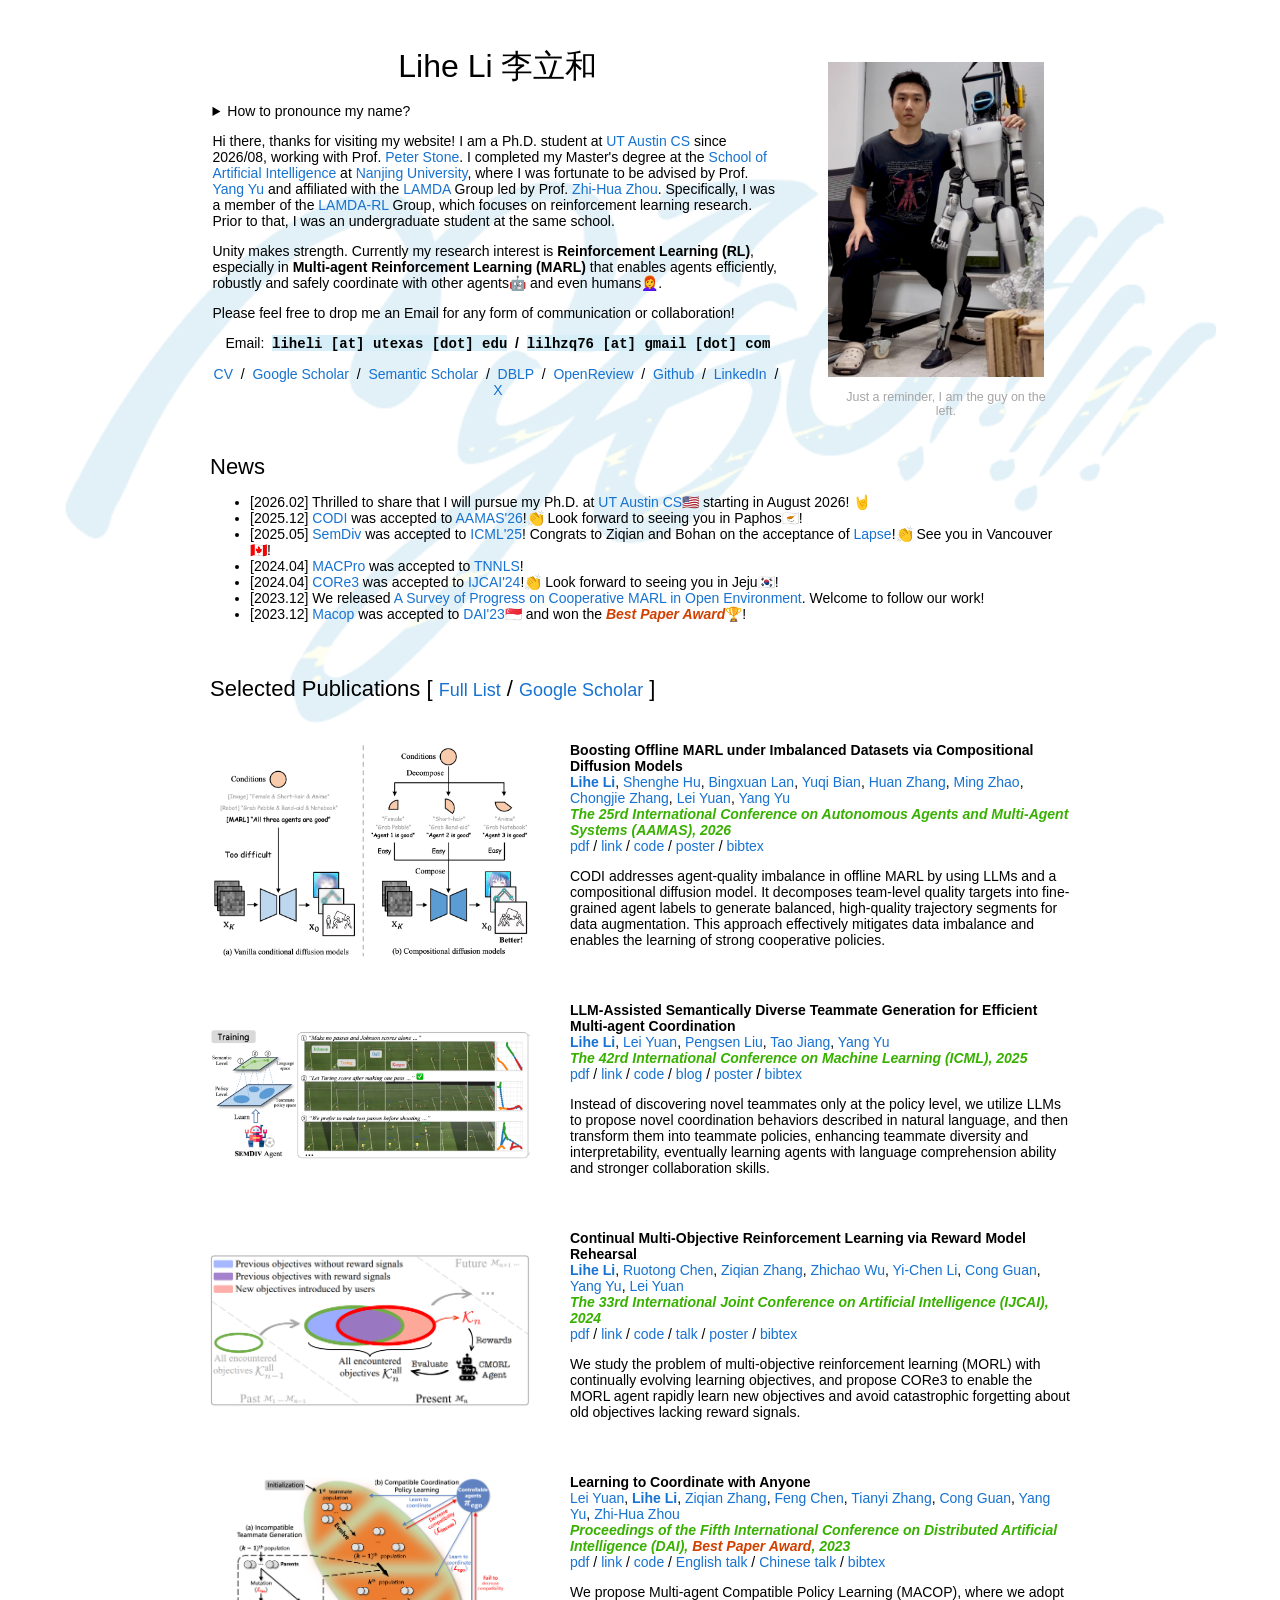
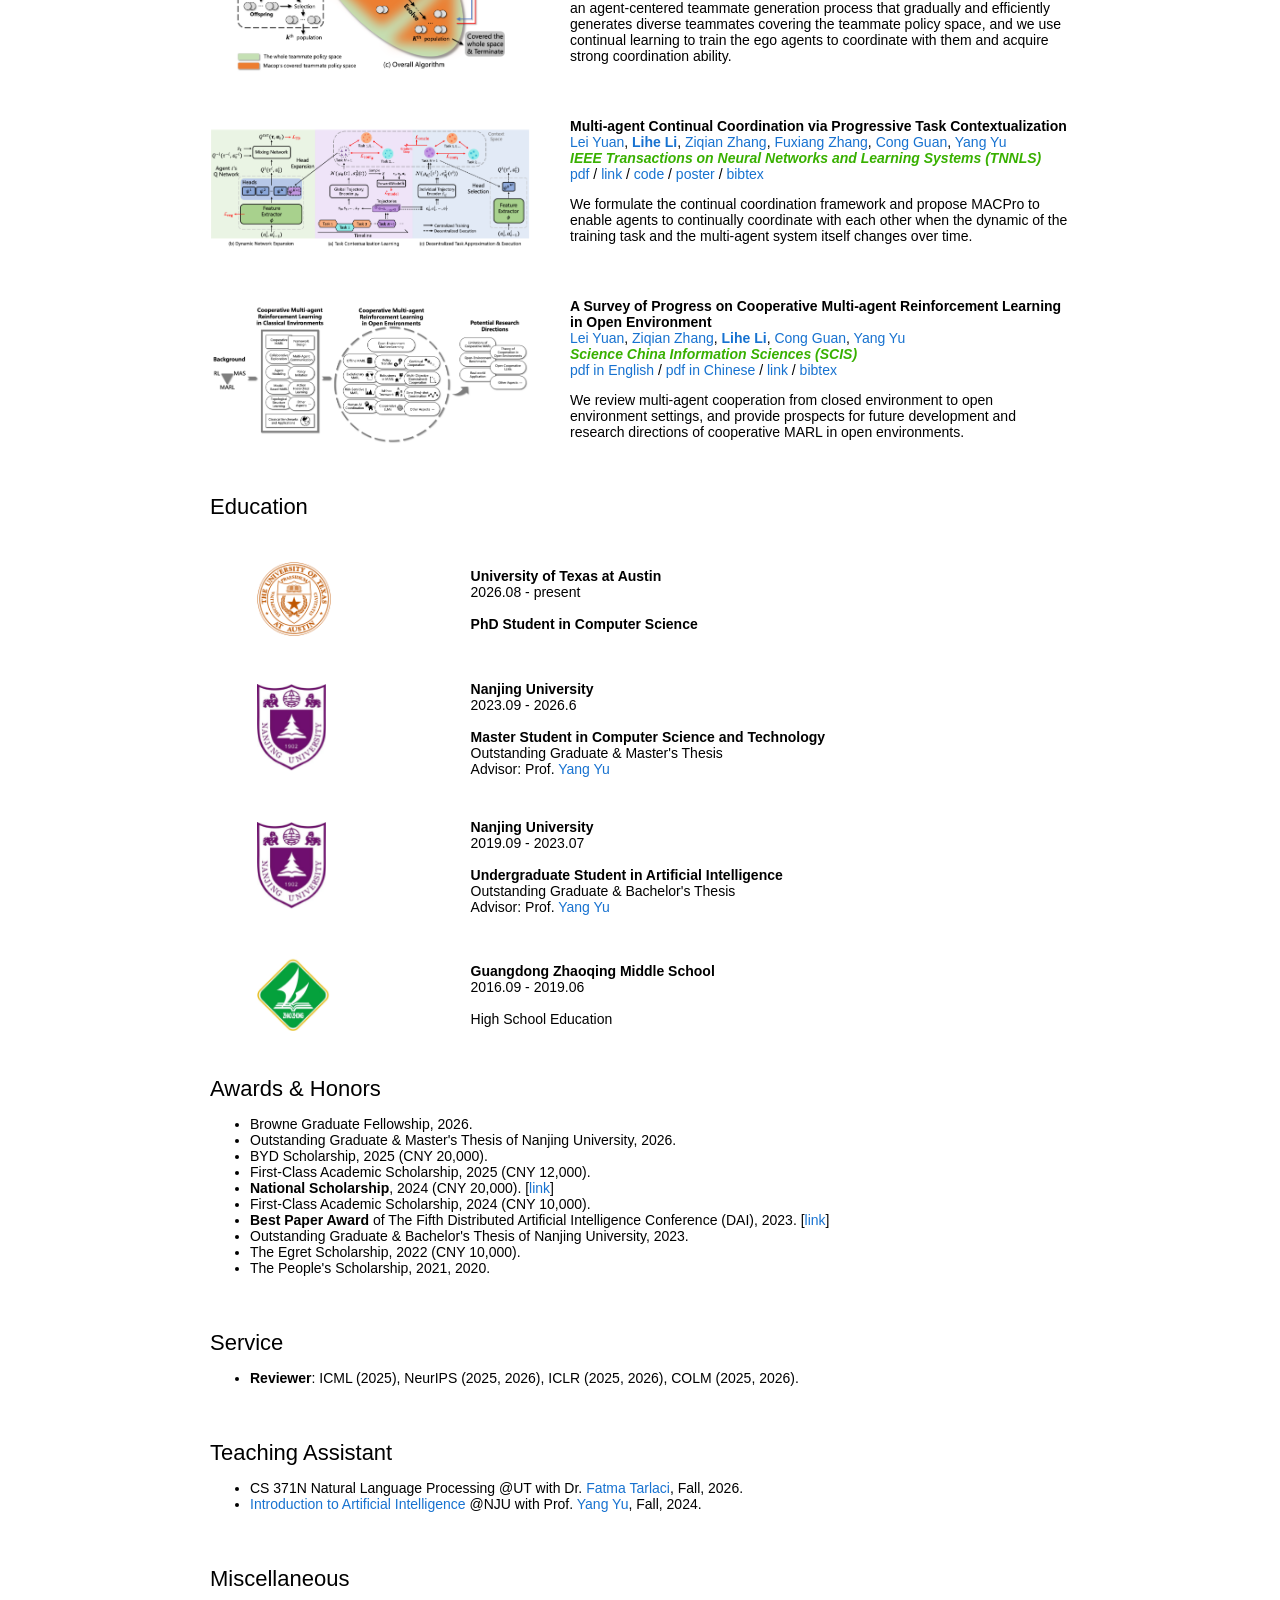
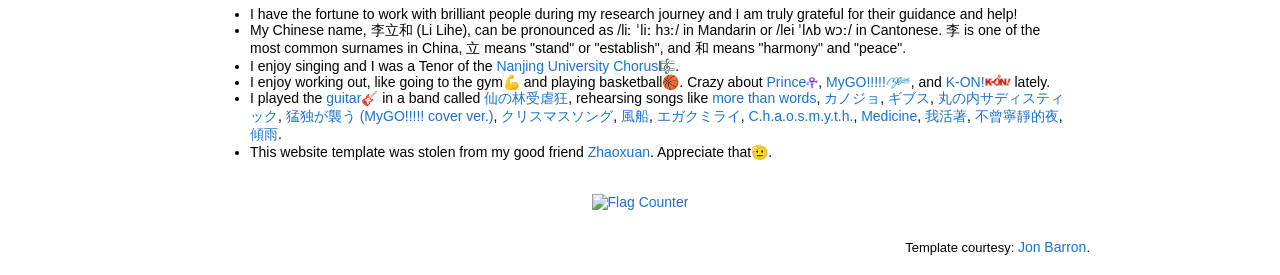
==== index.html @ ee5d2169 "x" ====
<!DOCTYPE HTML>
<html lang="en">

<head>
  <!-- Global site tag (gtag.js) - Google Analytics -->
  <script async src="https://www.googletagmanager.com/gtag/js?id=UA-211172484-2"></script>
  <script>
    window.dataLayer = window.dataLayer || [];
    function gtag() { dataLayer.push(arguments); }
    gtag('js', new Date());

    gtag('config', 'UA-211172484-2');
  </script>

  <meta http-equiv="Content-Type" content="text/html; charset=UTF-8">
  <title>Lihe Li</title>
  <link rel="icon" href="data/images/head.ico">
  <meta name="author" content="Lihe Li">
  <meta name="viewport" content="width=device-width, initial-scale=1">
  <link rel="stylesheet" type="text/css" href="stylesheet.css">
  <script src="publication-interactions.js" defer></script>
  <script src="homepage-publications.js" defer></script>
  <script src="profile-photo.js" defer></script>
</head>

<body class="home-page">

  <!-- Profile -->
  <table
    class="page-table">
    <tbody>
      <tr class="no-padding">
        <td class="no-padding">
          <table
            class="full-width-table">
            <tbody>
              <tr class="no-padding">
                <td class="profile-copy-cell">
                  <p class="centered-text">
                    <span class="person-name">Lihe Li  李立和</span>
                  </p>

                  <details>
                    <summary> How to pronounce my name?</summary>
                    <p><span class="pronunciation-guide">Lihe -> <i>lee</i> + <i>her</i> in a British accent (no <i>r</i> sound).<br>
                      Li -> <i>lee</i>.<br>
                    </span></p>
                    
                  </details>

                  <p>
                      Hi there, thanks for visiting my website! 
                        I am a Ph.D. student at <a href="https://www.cs.utexas.edu/" target="_blank">UT Austin CS</a> since 2026/08, working with Prof. <a
                        href="https://www.cs.utexas.edu/~pstone/" target="_blank">Peter Stone</a>.
                        I completed my Master's degree at the <a href="https://ai.nju.edu.cn" target="_blank">School of
                        Artificial Intelligence</a> at <a href="https://www.nju.edu.cn/en/" target="_blank">Nanjing
                        University</a>, where I was fortunate to be advised by Prof. <a
                        href="http://www.lamda.nju.edu.cn/yuy" target="_blank">Yang Yu</a> and affiliated with the <a
                        href="http://www.lamda.nju.edu.cn/MainPage.ashx" target="_blank">LAMDA</a> Group led by Prof.
                        <a href="http://www.lamda.nju.edu.cn/zhouzh/" target="_blank">Zhi-Hua Zhou</a>. Specifically, I was a member of the <a
                        href="https://lamda-rl.nju.edu.cn" target="_blank">LAMDA-RL</a> Group, which focuses on reinforcement learning research.
                        Prior to that, I was an undergraduate student at the same school.
                  </p>
                  <p>
                    Unity makes strength. Currently my research interest is <b>Reinforcement Learning (RL)</b>, especially in <b>Multi-agent
                      Reinforcement Learning (MARL)</b> that enables agents efficiently, robustly and safely coordinate with other agents🤖 and even humans👩‍🦰.
                  </p>

                  <p>
                    Please feel free to drop me an Email for any form of communication or collaboration!
                  </p>
                  <p class="centered-text">
                    Email:&nbsp <b><span
                        class="email-highlight"><code>liheli [at] utexas [dot] edu</code></span>
                      &nbsp/&nbsp <span class="email-highlight"><code>lilhzq76 [at] gmail [dot] com</code></span></b>
                  </p>
                  <p class="centered-text">
                    <a href="data/file/CV_lilh.pdf" target="_blank">CV</a> &nbsp/&nbsp
                    <a href="https://scholar.google.com/citations?user=q0tENOAAAAAJ&hl=zh-CN&oi=ao" target="_blank">Google Scholar</a> &nbsp/&nbsp
                    <a href="https://www.semanticscholar.org/author/Lihe-Li/2216719801" target="_blank">Semantic Scholar</a> &nbsp/&nbsp
                    <a href="https://dblp.org/pid/347/1926.html" target="_blank">DBLP</a> &nbsp/&nbsp
                    <a href="https://openreview.net/profile?id=%7ELihe_Li1" target="_blank">OpenReview</a> &nbsp/&nbsp
                    <a href="https://github.com/lilh76" target="_blank">Github</a> &nbsp/&nbsp
                    <a href="https://www.linkedin.com/in/liheli/" target="_blank">LinkedIn</a> &nbsp/&nbsp
                    <a href="https://twitter.com/lilh76" target="_blank">X</a>
                  </p>
                </td>

                <td class="profile-photo-cell">
                  <div class="profile-photo-wrapper">
                    <img class="profile-photo hoverZoomLink" alt="profile photo" src="data/images/irobot.png">
                    <button class="profile-music-toggle" type="button" hidden aria-label="Play music" title="Play music">▶</button>
                    <div class="profile-caption">
                      <p>Just a reminder, I am
                        the guy on the left.</p>
                    </div>
                  </div>
                </td>

              </tr>
            </tbody>
          </table>

          <!-- News -->
          <table width="100%" align="center" border="0" cellspacing="0" cellpadding="20">
            <tbody>
              <tr>
                <td>
                  <span class="section-heading">News</span>
                  <ul>
                    <li> [2026.02] Thrilled to share that I will pursue my Ph.D. at <a href="https://www.cs.utexas.edu/" target="_blank">UT Austin CS</a>🇺🇸 starting in August 2026! 🤘</li>
                    <li> [2025.12] <a href="data/file/codi.pdf" target="_blank">CODI</a> was
                      accepted to <a href="https://cyprusconferences.org/aamas2026/" target="_blank">AAMAS'26</a>!👏 Look forward to seeing you in Paphos🇨🇾!</li>
                    <!-- <li> [2025.11] <a href="https://arxiv.org/abs/2511.10030" target="_blank">MAICC</a> was accepted to <a
                        href="https://aaai.org/conference/aaai/aaai-26/"
                        target="_blank">AAAI'26</a> and won an Oral! Huge congrats to Tao!👏</li> -->
                    <!-- <li> [2025.09] <a href="https://www.lamda.nju.edu.cn/xuerq/file/CoPDT.pdf" target="_blank">CoPDT</a> was accepted to <a
                        href="https://neurips.cc"
                        target="_blank">NeurIPS'25</a>! Huge congrats to Ruiqi!👏</li> -->
                    <li> [2025.05] <a href="https://openreview.net/forum?id=Vhktpw6Vid" target="_blank">SemDiv</a> was accepted to <a
                        href="https://icml.cc"
                        target="_blank">ICML'25</a>! Congrats to Ziqian and Bohan on the acceptance of <a href="https://openreview.net/forum?id=1R84O2Xr1k" target="_blank">Lapse</a>!👏 See you in Vancouver🇨🇦!</li>
                    <!-- <li> [2025.01] <a href="https://openreview.net/forum?id=EpnZEzYDUT" target="_blank">MADiTS</a> was accepted to <a
                        href="https://iclr.cc"
                        target="_blank">ICLR'25</a>!</li> -->
                    <!-- <li> [2024.09] <a href="data/file/madoc.pdf" target="_blank">Madoc</a> was accepted to <a
                        href="https://neurips.cc"
                        target="_blank">NeurIPS'24</a>! Huge congrats to Tao!👏</li> -->
                    <!-- <li> [2024.05] <a href="data/file/dasar.pdf" target="_blank">DASaR</a> was accepted to <a
                        href="https://ecmlpkdd.org/2024/"
                        target="_blank">ECML PKDD'24</a>! Huge congrats to Ruiqi!👏</li> -->
                    <li> [2024.04] <a href="https://arxiv.org/pdf/2305.13937.pdf" target="_blank">MACPro</a> was accepted to <a
                        href="https://cis.ieee.org/publications/t-neural-networks-and-learning-systems"
                        target="_blank">TNNLS</a>!</li>
                    <li> [2024.04] <a href="data/file/poster_core3.pdf" target="_blank">CORe3</a> was
                      accepted to <a href="https://ijcai24.org" target="_blank">IJCAI'24</a>!👏 Look forward to seeing
                      you
                      in Jeju🇰🇷!</li>
                    <!-- <li> [2023.12] <a href="data/file/costa.pdf" target="_blank">COSTA</a>
                      was accepted to <a href="https://www.aamas2024-conference.auckland.ac.nz"
                        target="_blank">AAMAS'24</a>! See you in Auckland🇳🇿!</li> -->
                    <li> [2023.12] We released <a href="https://arxiv.org/pdf/2312.01058.pdf" target="_blank"> A Survey
                        of Progress on Cooperative MARL in Open Environment</a>. Welcome
                      to follow our work!</li>
                    <li> [2023.12] <a href="data/file/macop.pdf" target="_blank">Macop</a>
                      was accepted to <a href="http://www.adai.ai/dai/2023/index.html" target="_blank">DAI'23</a>🇸🇬
                      and won the <font color="#d04000"><em><strong>Best Paper Award</strong></em></font>🏆!</li>

                  </ul>
                </td>
              </tr>
            </tbody>
          </table>

          <!-- Selected publications -->
          <table width="100%" align="center" border="0" cellspacing="0" cellpadding="20">
            <tbody>
              <tr>
                <td>
                  <span class="section-heading">Selected Publications [
                    <a href="publications.html"><font size=4>Full List</font></a> / 
                    <a href="https://scholar.google.com/citations?user=q0tENOAAAAAJ&hl=zh-CN&oi=ao" target="_blank"><font size=4>Google Scholar</font></a>
                    ]
                  </span>

                </td>
              </tr>
            </tbody>
          </table>

          <table class="full-width-table">
            <tbody id="selected-publications">
              <!-- Rows marked with data-show-on-home in publications.html are loaded here. -->
            </tbody>
          </table>

          <!-- Education -->
          <table width="100%" align="center" border="0" cellspacing="0" cellpadding="20">
            <tbody>
              <tr>
                <td>
                  <span class="section-heading">Education</span>
                </td>
              </tr>
            </tbody>
          </table>
          <table width="90%" align="center" border="0" cellpadding="20">
            <tbody>

              <tr>
                <td class="education-logo-cell"><img src="data/images/ut.png" width="43%" ></td>
                <td width="70%" valign="center">
                  <b>University of Texas at Austin</b>
                  <br> 2026.08 - present<br>
                  <br> <b>PhD Student in Computer Science</b>
                </td>
              </tr>

              <tr>
                <a href="http://www.nju.edu.cn/" target="_blank">
                  <td class="education-logo-cell"><img
                      src="data/images/nju.jpg" width="40%"></td>
                </a>
                <td width="70%" valign="center">
                  <b>Nanjing University</b>
                  <br> 2023.09 - 2026.6<br>
                  <br> <b>Master Student in Computer Science and Technology</b>
                  <br> Outstanding Graduate & Master's Thesis
                  <br> Advisor: Prof. <a href="https://www.wolai.com/eyounx/dtR1MTyRXS5tP5Cex4KtdK" target="_blank">Yang Yu</a>
                </td>
              </tr>

              <tr>
                <a href="http://www.nju.edu.cn/" target="_blank">
                  <td class="education-logo-cell"><img
                      src="data/images/nju.jpg" width="40%"></td>
                </a>
                <td width="70%" valign="center">
                  <b>Nanjing University</b>
                  <br> 2019.09 - 2023.07<br>
                  <br> <b>Undergraduate Student in Artificial Intelligence</b>
                  <br> Outstanding Graduate & Bachelor's Thesis
                  <br> Advisor: Prof. <a href="https://www.wolai.com/eyounx/dtR1MTyRXS5tP5Cex4KtdK" target="_blank">Yang Yu</a>
                </td>
              </tr>

              <tr>
            <td class="education-logo-cell"><img src="data/images/zhaozhong.jpeg" width="43%" ></td>
            <td width="70%" valign="center">
              <b>Guangdong Zhaoqing Middle School</b>
              <br> 2016.09 - 2019.06<br>
              <br> High School Education
            </td>
          </tr>

            </tbody>
          </table>




          <!-- Awards and honors -->
          <table width="100%" align="center" border="0" cellspacing="0" cellpadding="20">
            <tbody>
              <tr>
                <td class="section-heading-cell">
                  <span class="section-heading">Awards & Honors</span>
                  <ul>
                    <li>Browne Graduate Fellowship, 2026.</li>
                    <li>Outstanding Graduate & Master's Thesis of Nanjing University, 2026.</li>
                    <li>BYD Scholarship, 2025 (CNY 20,000).</li>
                    <li>First-Class Academic Scholarship, 2025 (CNY 12,000).</li>
                    <li><strong>National Scholarship</strong>, 2024 (CNY 20,000). [<a href="https://mp.weixin.qq.com/s/HwRXVZUTUEQk-rpCcH3ozA" target="_blank">link</a>]</li>
                    <li>First-Class Academic Scholarship, 2024 (CNY 10,000).</li>
                    <li><strong>Best Paper Award</strong> of The Fifth Distributed Artificial Intelligence Conference (DAI), 2023. [<a href="data/images/best_paper.jpg" target="_blank">link</a>]</li>
                    <li>Outstanding Graduate & Bachelor's Thesis of Nanjing University, 2023.</li>
                    <li>The Egret Scholarship, 2022 (CNY 10,000).</li>
                    <li>The People's Scholarship, 2021, 2020.</li>
                  </ul>
                </td>
              </tr>
            </tbody>
          </table>




          <!-- Academic service -->
          <table width="100%" align="center" border="0" cellspacing="0" cellpadding="20">
            <tbody>
              <tr>
                <td class="section-heading-cell">
                  <span class="section-heading">Service</span>
                  <ul>
                    <li><strong>Reviewer</strong>: ICML (2025), NeurIPS (2025, 2026), ICLR (2025, 2026), COLM (2025, 2026).</li>
                  </ul>
                </td>
              </tr>
            </tbody>
          </table>




          <!-- Teaching -->
          <table width="100%" align="center" border="0" cellspacing="0" cellpadding="20">
            <tbody>
              <tr>
                <td class="section-heading-cell">
                  <span class="section-heading">Teaching Assistant</span>
                  <ul>
                    <li>CS 371N Natural Language Processing @UT with Dr. <a href="https://www.cs.utexas.edu/people/faculty-researchers/fatma-tarlaci" target="_blank">Fatma Tarlaci</a>, Fall, 2026.</li>
                    <li><a href="https://www.lamda.nju.edu.cn/introAI/index.html" target="_blank">Introduction to Artificial Intelligence</a> @NJU with Prof. <a href="https://www.wolai.com/eyounx/dtR1MTyRXS5tP5Cex4KtdK" target="_blank">Yang Yu</a>, Fall, 2024.</li>
                  </ul>
                </td>
              </tr>
            </tbody>
          </table>



          <!-- Miscellaneous -->
          <table width="100%" align="center" border="0" cellspacing="0" cellpadding="20">
            <tbody>
              <tr>
                <td>
                  <span class="section-heading">Miscellaneous</span>
                  <ul>
                    <li>I have the fortune to work with brilliant people during my
                      research journey and I am truly grateful for their guidance and help!
                    </li>
                    <li>My Chinese name, 李立和 (Li Lihe), can be pronounced as /liː ˈliː hɜː/ in Mandarin or /lei
                      ˈlʌb wɔː/ in Cantonese. 李 is one of the most common surnames in China, 立 means "stand" or "establish", and 和 means "harmony" and "peace".</li>
                    <li>I enjoy singing and I was a Tenor of the <a
                        href="https://mp.weixin.qq.com/s/OT2wBp_uanK1RSlUYBno5g">Nanjing University Chorus</a>🎼.
                    </li>
                    <li>I enjoy working out, like going to the gym💪 and playing basketball🏀. Crazy about 
                      <a href="https://en.wikipedia.org/wiki/Prince_(musician)" target="_blank">Prince</a><img class="inline-icon inline-icon-square" src="data/images/prince.ico">,
                      <a href="https://en.wikipedia.org/wiki/MyGO!!!!!" target="_blank">MyGO!!!!!</a><img class="inline-icon" src="data/images/mygo.ico">, and
                      <a href="https://en.wikipedia.org/wiki/K-On!" target="_blank">K-ON!</a><img class="inline-icon inline-icon-top" src="data/images/kon.ico"> lately.
             
                    </li>
                    <li>I played the <a href="data/images/guitar.jpg" target="_blank">guitar🎸</a> in a band called <a href="data/images/band.jpg" target="_blank">仙の林受虐狂</a>, 
                      rehearsing songs like <a href="https://www.bilibili.com/video/BV1WTv4BKE1s/?p=3" target="_blank">more than words</a>, 
                      <a href="https://www.bilibili.com/video/BV1WTv4BKE1s/?p=4" target="_blank">カノジョ</a>, 
                      <a href="https://www.bilibili.com/video/BV1WTv4BKE1s/?p=6" target="_blank">ギブス</a>, 
                      <a href="https://www.bilibili.com/video/BV1WTv4BKE1s/?p=5" target="_blank">丸の内サディスティック</a>, 
                      <a href="https://www.bilibili.com/video/BV1WTv4BKE1s/?p=1" target="_blank">猛独が襲う (MyGO!!!!! cover ver.)</a>, 
                      <a href="https://www.bilibili.com/video/BV1WTv4BKE1s/?p=2" target="_blank">クリスマスソング</a>, 
                      <a href="https://www.bilibili.com/video/BV123Ju6sEyJ/" target="_blank">風船</a>, 
                      <a href="https://www.bilibili.com/video/BV1PBJg6dES6/" target="_blank">エガクミライ</a>, 
                      <a href="https://www.bilibili.com/video/BV1S3J36AEum/" target="_blank">C.h.a.o.s.m.y.t.h.</a>, 
                      <a href="https://www.bilibili.com/video/BV1meJg6bEbq/" target="_blank">Medicine</a>, 
                      <a href="https://www.bilibili.com/video/BV1tYJg6FEvE/" target="_blank">我活著</a>, 
                      <a href="https://www.bilibili.com/video/BV1KqJg64EcB/" target="_blank">不曾寧靜的夜</a>, 
                      <a href="https://www.bilibili.com/video/BV14vJg6ZE5N/" target="_blank">傾雨</a>.
                    </li>
                    <li>This website template was stolen from my good friend <a
                        href="http://zhaoxuan.info">Zhaoxuan</a>. Appreciate that🫡.</li>
                  </ul>
                </td>
              </tr>
            </tbody>
          </table>

          <!-- Visitor map and footer -->
          <div style="display: flex; justify-content: center; width: 100%;">
            <a href="http://s05.flagcounter.com/more/9fk">
              <img
                src="https://s05.flagcounter.com/map/9fk/size_s/txt_000000/border_CCCCCC/pageviews_1/viewers_Small+world/flags_0/"
                alt="Flag Counter"
                border="0">
            </a>
          </div>

          <table class="full-width-table">
            <tbody>
              <tr>
                <td class="no-padding">
                  <br>
                  <p class="footer-note">
                    Template courtesy: <a href="https://jonbarron.info/" target="_blank">Jon Barron</a>.
                  </p>
                </td>
              </tr>
            </tbody>
          </table>
        </td>
      </tr>
    </tbody>
  </table>
</body>
</html>
---- stylesheet.css ----
/* latin-ext */
@font-face {
  font-family: 'Lato';
  font-style: italic;
  font-weight: 400;
  src: local('Lato Italic'), local('Lato-Italic'), url(https://fonts.gstatic.com/s/lato/v15/S6u8w4BMUTPHjxsAUi-qNiXg7eU0.woff2) format('woff2');
  unicode-range: U+0100-024F, U+0259, U+1E00-1EFF, U+2020, U+20A0-20AB, U+20AD-20CF, U+2113, U+2C60-2C7F, U+A720-A7FF;
}
/* latin */
@font-face {
  font-family: 'Lato';
  font-style: italic;
  font-weight: 400;
  src: local('Lato Italic'), local('Lato-Italic'), url(https://fonts.gstatic.com/s/lato/v15/S6u8w4BMUTPHjxsAXC-qNiXg7Q.woff2) format('woff2');
  unicode-range: U+0000-00FF, U+0131, U+0152-0153, U+02BB-02BC, U+02C6, U+02DA, U+02DC, U+2000-206F, U+2074, U+20AC, U+2122, U+2191, U+2193, U+2212, U+2215, U+FEFF, U+FFFD;
}
/* latin-ext */
@font-face {
  font-family: 'Lato';
  font-style: italic;
  font-weight: 700;
  src: local('Lato Bold Italic'), local('Lato-BoldItalic'), url(https://fonts.gstatic.com/s/lato/v15/S6u_w4BMUTPHjxsI5wq_FQftx9897sxZ.woff2) format('woff2');
  unicode-range: U+0100-024F, U+0259, U+1E00-1EFF, U+2020, U+20A0-20AB, U+20AD-20CF, U+2113, U+2C60-2C7F, U+A720-A7FF;
}
/* latin */
@font-face {
  font-family: 'Lato';
  font-style: italic;
  font-weight: 700;
  src: local('Lato Bold Italic'), local('Lato-BoldItalic'), url(https://fonts.gstatic.com/s/lato/v15/S6u_w4BMUTPHjxsI5wq_Gwftx9897g.woff2) format('woff2');
  unicode-range: U+0000-00FF, U+0131, U+0152-0153, U+02BB-02BC, U+02C6, U+02DA, U+02DC, U+2000-206F, U+2074, U+20AC, U+2122, U+2191, U+2193, U+2212, U+2215, U+FEFF, U+FFFD;
}
/* latin-ext */
@font-face {
  font-family: 'Lato';
  font-style: normal;
  font-weight: 400;
  src: local('Lato Regular'), local('Lato-Regular'), url(https://fonts.gstatic.com/s/lato/v15/S6uyw4BMUTPHjxAwXiWtFCfQ7A.woff2) format('woff2');
  unicode-range: U+0100-024F, U+0259, U+1E00-1EFF, U+2020, U+20A0-20AB, U+20AD-20CF, U+2113, U+2C60-2C7F, U+A720-A7FF;
}
/* latin */
@font-face {
  font-family: 'Lato';
  font-style: normal;
  font-weight: 400;
  src: local('Lato Regular'), local('Lato-Regular'), url(https://fonts.gstatic.com/s/lato/v15/S6uyw4BMUTPHjx4wXiWtFCc.woff2) format('woff2');
  unicode-range: U+0000-00FF, U+0131, U+0152-0153, U+02BB-02BC, U+02C6, U+02DA, U+02DC, U+2000-206F, U+2074, U+20AC, U+2122, U+2191, U+2193, U+2212, U+2215, U+FEFF, U+FFFD;
}
/* latin-ext */
@font-face {
  font-family: 'Lato';
  font-style: normal;
  font-weight: 700;
  src: local('Lato Bold'), local('Lato-Bold'), url(https://fonts.gstatic.com/s/lato/v15/S6u9w4BMUTPHh6UVSwaPGQ3q5d0N7w.woff2) format('woff2');
  unicode-range: U+0100-024F, U+0259, U+1E00-1EFF, U+2020, U+20A0-20AB, U+20AD-20CF, U+2113, U+2C60-2C7F, U+A720-A7FF;
}
/* latin */
@font-face {
  font-family: 'Lato';
  font-style: normal;
  font-weight: 700;
  src: local('Lato Bold'), local('Lato-Bold'), url(https://fonts.gstatic.com/s/lato/v15/S6u9w4BMUTPHh6UVSwiPGQ3q5d0.woff2) format('woff2');
  unicode-range: U+0000-00FF, U+0131, U+0152-0153, U+02BB-02BC, U+02C6, U+02DA, U+02DC, U+2000-206F, U+2074, U+20AC, U+2122, U+2191, U+2193, U+2212, U+2215, U+FEFF, U+FFFD;
}

a {
  color: #1772d0;
  text-decoration: none;
}

a:focus,
a:hover {
  color: #f09228;
  text-decoration: none;
}

body,
td,
th,
tr,
p,
a {
  font-family: 'Lato', Verdana, Helvetica, sans-serif;
  font-size: 14px
}

strong {
  font-family: 'Lato', Verdana, Helvetica, sans-serif;
  font-size: 14px;
}

.section-heading {
  font-family: 'Lato', Verdana, Helvetica, sans-serif;
  font-size: 22px;
}

.paper-title {
  font-family: 'Lato', Verdana, Helvetica, sans-serif;
  font-size: 14px;
  font-weight: 700
}

.person-name {
  font-family: 'Lato', Verdana, Helvetica, sans-serif;
  font-size: 32px;
}

.one {
  width: 160px;
  height: 160px;
  position: relative;
}

.two {
  width: 160px;
  height: 160px;
  position: absolute;
  transition: opacity .2s ease-in-out;
  -moz-transition: opacity .2s ease-in-out;
  -webkit-transition: opacity .2s ease-in-out;
}

.fade {
  transition: opacity .2s ease-in-out;
  -moz-transition: opacity .2s ease-in-out;
  -webkit-transition: opacity .2s ease-in-out;
}

span.highlight {
  background-color: #ffffd0;
}

/* --------------------------------------------------------------------------
 * Shared page layout
 * -------------------------------------------------------------------------- */

.home-page {
  isolation: isolate;
  background-color: #fff;
}

.home-page::before {
  content: "";
  position: fixed;
  inset: 0;
  z-index: -1;
  pointer-events: none;
  background: url("data/images/mygo.png") center / 90vw auto no-repeat;
  opacity: 0.12;
}

.page-table {
  width: 100%;
  max-width: 900px;
  margin-right: auto;
  margin-left: auto;
  border: 0;
  border-collapse: separate;
  border-spacing: 0;
}

.full-width-table {
  width: 100%;
  margin-right: auto;
  margin-left: auto;
  border: 0;
  border-collapse: separate;
  border-spacing: 0;
}

.no-padding {
  padding: 0;
}

.section-heading-cell {
  width: 100%;
  padding: 20px;
  vertical-align: middle;
}

.centered-text {
  text-align: center;
}

.profile-copy-cell {
  width: 65%;
  padding: 2.5%;
  vertical-align: middle;
}

.pronunciation-guide {
  background: #E7D8C9;
}

.email-highlight {
  background: #d6eef8;
}

.profile-photo-cell {
  width: 30%;
  max-width: 30%;
  padding: 2.5%;
}

.profile-photo-wrapper {
  position: relative;
}

.profile-photo {
  width: 100%;
  max-width: 90%;
}

.profile-music-toggle {
  position: absolute;
  right: 0;
  bottom: 4px;
  width: 30px;
  height: 30px;
  padding: 0;
  border: 1px solid #ddd;
  border-radius: 50%;
  background: #fff;
  color: #555;
  cursor: pointer;
  font-size: 14px;
  line-height: 1;
  z-index: 1;
}

.profile-music-toggle:hover {
  background: #f0f0f0;
}

.profile-music-toggle:focus-visible {
  outline: 2px solid #1772d0;
  outline-offset: 2px;
}

.profile-caption {
  position: absolute;
  bottom: 10;
  width: 90%;
  padding: 10px;
  background-color: transparent;
}

.profile-caption p {
  margin: 0;
  color: #a6a4a4;
  font-size: 12.5px;
  text-align: center;
}

.education-logo-cell {
  width: 25%;
  padding: 20px;
  vertical-align: middle;
}

/* Let the page background show through the white areas of school logos. */
.home-page .education-logo-cell img {
  mix-blend-mode: multiply;
}

.inline-icon {
  height: 12px;
  vertical-align: middle;
}

.inline-icon-square {
  width: 12px;
}

.inline-icon-top {
  vertical-align: top;
}

.footer-note {
  font-size: small;
  text-align: right;
}

.visitor-map {
  text-align: center;
}

/* --------------------------------------------------------------------------
 * Publication cards and BibTeX controls
 * -------------------------------------------------------------------------- */

.publication-row {
  display: table-row;
}

.image-cell {
  display: table-cell;
  box-sizing: border-box;
  width: 40%;
  padding: 20px;
  vertical-align: center;
}

.content-cell {
  display: table-cell;
  box-sizing: border-box;
  width: 70%;
  padding: 20px;
  vertical-align: center;
}

.pub-image {
  width: 100%;
  height: auto;
}

.bibtex-entry {
  display: none;
}

.bibtex-code {
  font-size: 10px;
  line-height: 0.01;
}

.copy-button {
  cursor: pointer;
  background-color: white;
  border: 1.5px solid #aeaeae;
  border-radius: 10px;
}

@media screen and (max-width: 768px) {
  .publication-row {
    display: block;
  }

  .image-cell,
  .content-cell {
    display: block;
    width: 100% !important;
    padding: 10px 20px;
  }

  .image-cell {
    padding-bottom: 0;
    text-align: center;
  }

  .pub-image {
    width: auto;
    max-width: 80%;
    margin: 0 auto;
  }
}

@media screen and (max-width: 480px) {
  .pub-image {
    max-width: 95%;
  }

  .image-cell,
  .content-cell {
    padding: 10px 15px;
  }
}

/* --------------------------------------------------------------------------
 * Full publications page
 * -------------------------------------------------------------------------- */

.floating-back-btn {
  position: fixed;
  z-index: 1000;
  top: 20px;
  left: 20px;
  max-width: 160px;
  padding: 12px 18px;
  cursor: pointer;
  text-align: center;
  background: linear-gradient(135deg, #f5f7fa 0%, #c3cfe2 100%);
  border-left: 5px solid #4A90E2;
  border-radius: 8px;
  box-shadow: 0 4px 6px rgba(0, 0, 0, 0.1);
  backdrop-filter: blur(5px);
  transition: all 0.3s ease;
  -webkit-backdrop-filter: blur(5px);
}

.floating-back-btn:hover {
  background: linear-gradient(135deg, #e3e8f0 0%, #b1c1dd 100%);
  border-left: 5px solid #357ABD;
  box-shadow: 0 6px 8px rgba(0, 0, 0, 0.15);
  transform: translateY(-2px);
}

.floating-back-btn a {
  display: flex;
  flex-direction: column;
  align-items: center;
  width: 100%;
  height: 100%;
  color: #2c3e50;
  font-size: 1.1em;
  font-weight: bold;
  text-decoration: none;
  white-space: nowrap;
}

.floating-back-btn .emoji {
  margin: 0 5px;
  font-size: 1.2em;
}

.floating-sub-text {
  margin-top: 4px;
  color: #34495e;
  font-size: 0.9em;
  font-weight: normal;
}

@media screen and (max-width: 1200px) {
  .floating-back-btn {
    top: auto !important;
    right: 20px !important;
    bottom: 20px !important;
    left: auto !important;
    max-width: 140px;
    padding: 10px 15px;
    background: linear-gradient(135deg, #f5f7fa 0%, #c3cfe2 100%);
    box-shadow: 0 4px 8px rgba(0, 0, 0, 0.15);
    transform: none !important;
  }

  .floating-back-btn:hover {
    transform: translateY(-2px) !important;
  }

  .floating-back-btn a {
    font-size: 1em;
  }

  .floating-back-btn .emoji {
    font-size: 1.1em;
  }

  .floating-sub-text {
    margin-top: 2px;
    font-size: 0.85em;
  }

  .publications-page .publication-row {
    display: block;
  }

  .publications-page .image-cell,
  .publications-page .content-cell {
    display: block;
    width: 100% !important;
    padding: 10px 20px;
  }

  .publications-page .image-cell {
    padding-bottom: 0;
    text-align: center;
  }

  .publications-page .pub-image {
    width: auto;
    max-width: 80%;
    margin: 0 auto;
  }
}

@media screen and (max-width: 480px) {
  .floating-back-btn {
    right: 15px !important;
    bottom: 15px !important;
    max-width: 120px;
    padding: 8px 12px;
  }

  .floating-back-btn a {
    font-size: 0.95em;
  }

  .floating-back-btn .emoji {
    font-size: 1em;
  }

  .floating-sub-text {
    margin-top: 1px;
    font-size: 0.8em;
  }

  .publications-page .pub-image {
    max-width: 95%;
  }

  .publications-page .image-cell,
  .publications-page .content-cell {
    padding: 10px 15px;
  }
}

.publications-page .publication-row:nth-child(odd) {
  background-color: rgba(240, 248, 255, 0.75);
}

.publications-page .publication-row:nth-child(even) {
  background-color: rgba(240, 255, 240, 0.75);
}

.publications-page .publication-row:hover {
  background-color: rgba(222, 144, 96, 0.05) !important;
  transition: background-color 0.3s ease;
}

.publications-page .publication-row td {
  background-color: inherit;
}
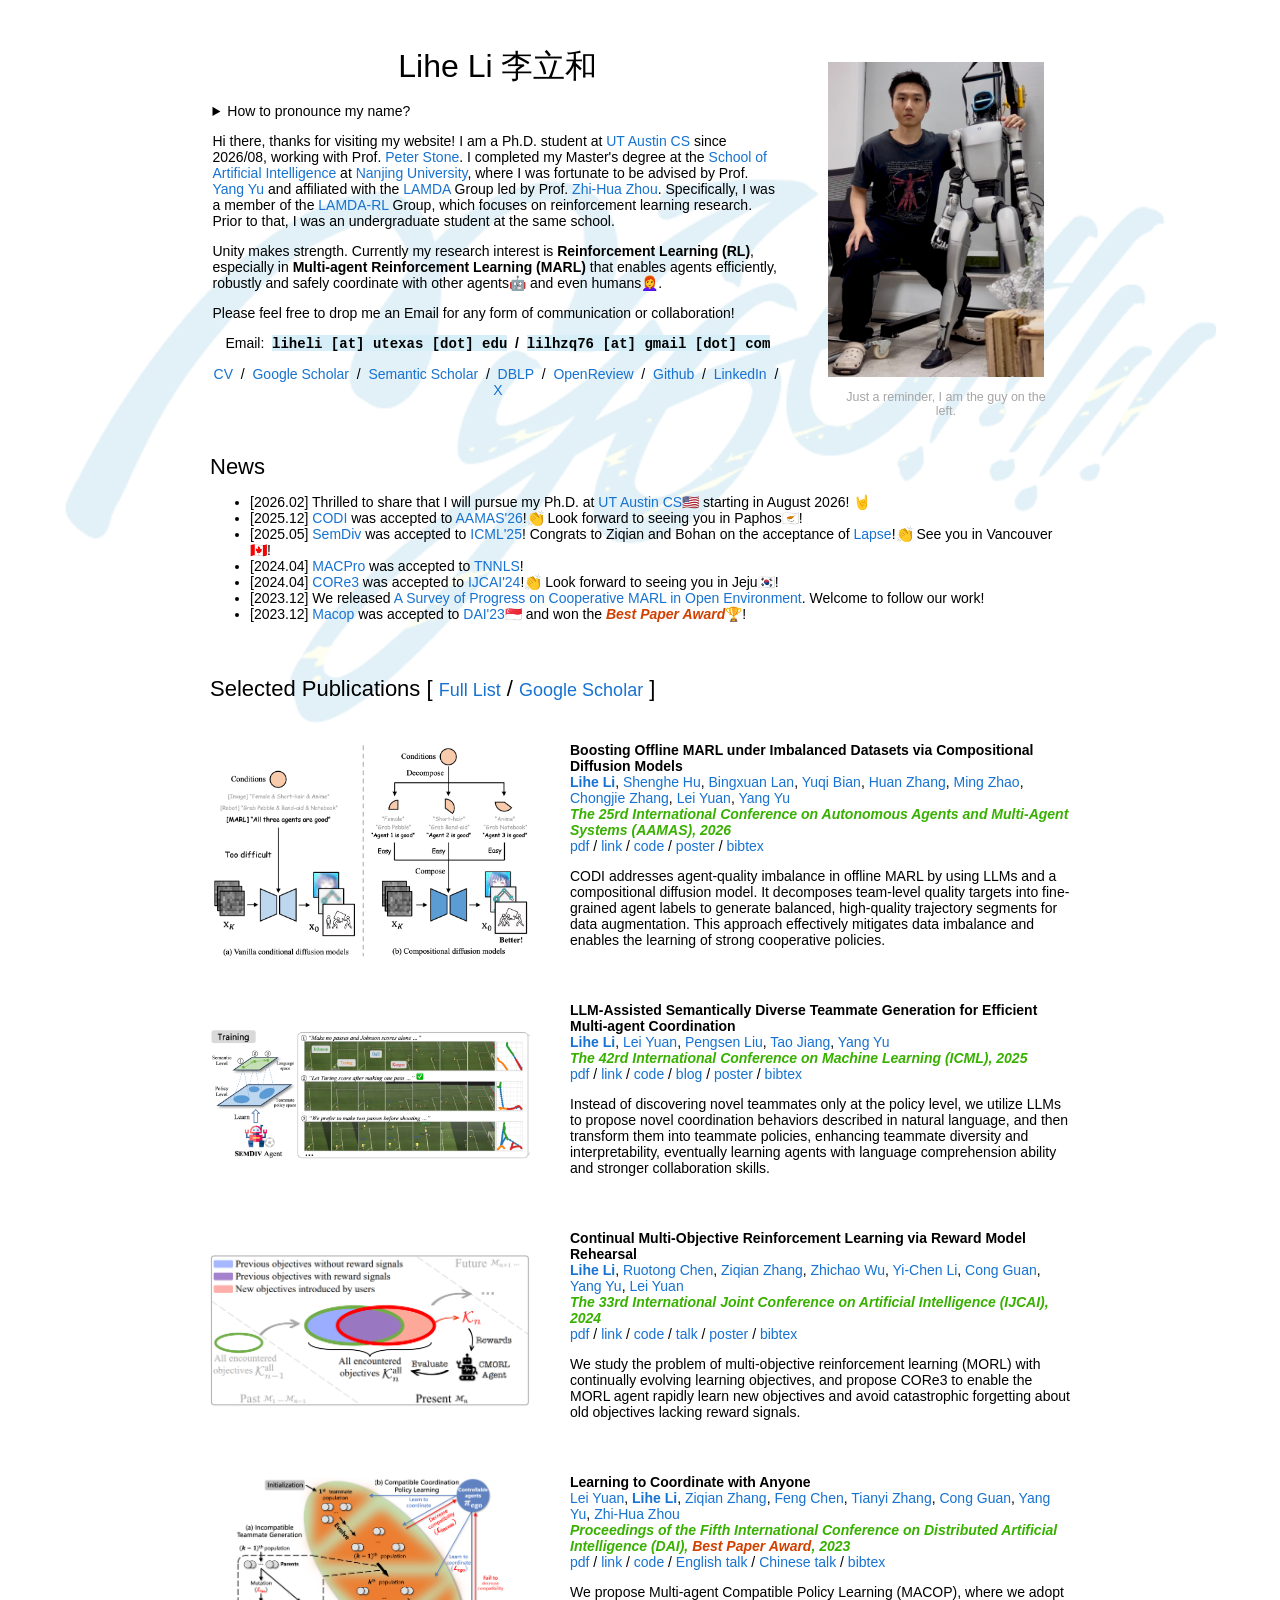
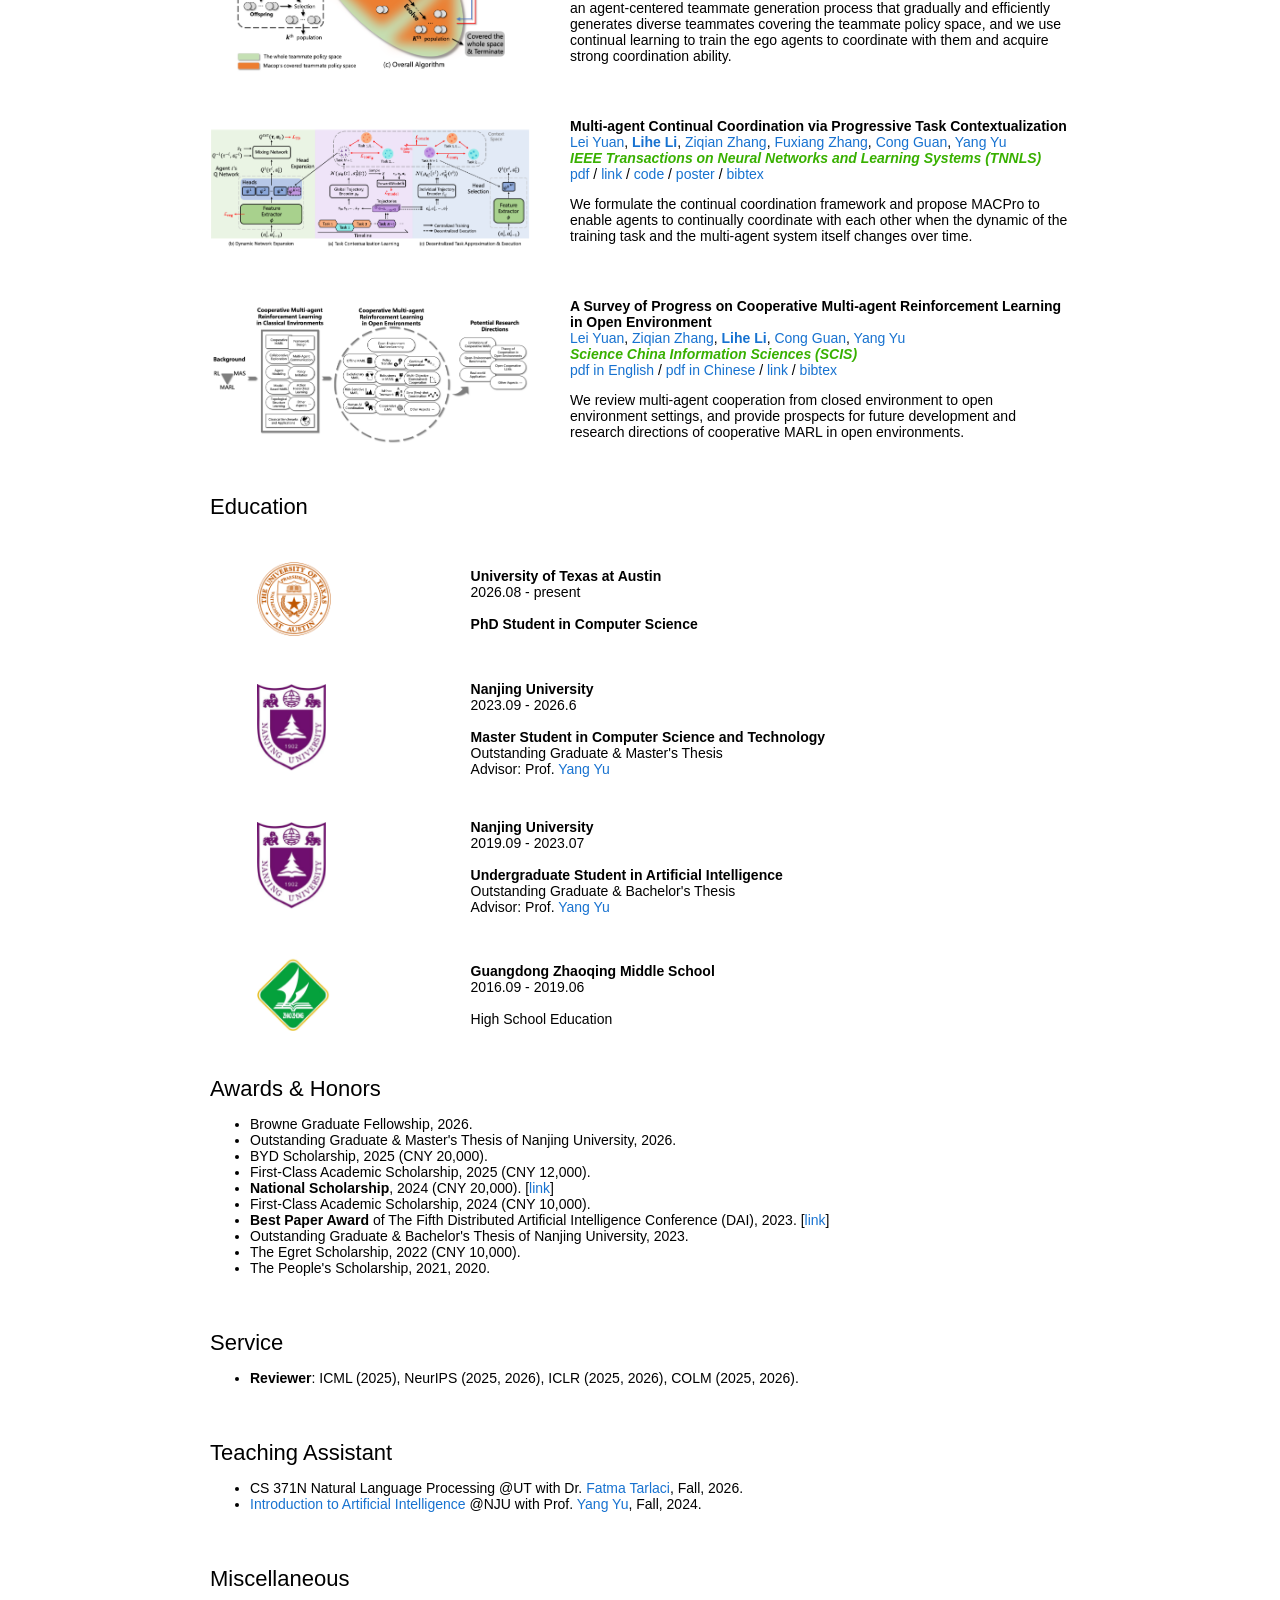
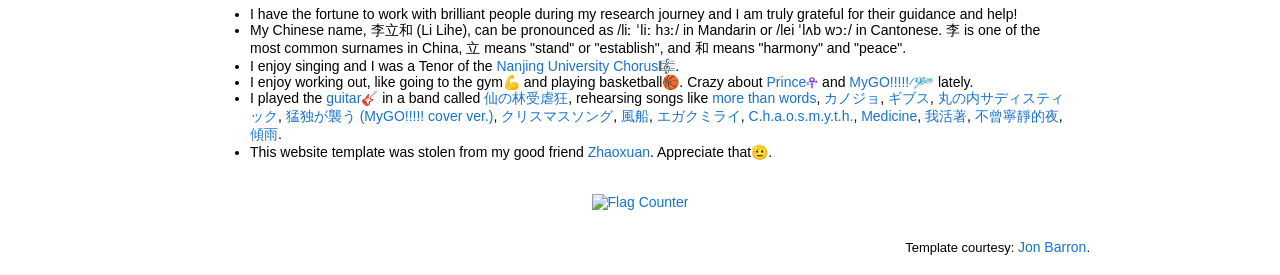
==== commit f0fa1224: "x" ====
--- a/index.html
+++ b/index.html
@@ -315,9 +315,8 @@
                         href="https://mp.weixin.qq.com/s/OT2wBp_uanK1RSlUYBno5g">Nanjing University Chorus</a>🎼.
                     </li>
                     <li>I enjoy working out, like going to the gym💪 and playing basketball🏀. Crazy about 
-                      <a href="https://en.wikipedia.org/wiki/Prince_(musician)" target="_blank">Prince</a><img class="inline-icon inline-icon-square" src="data/images/prince.ico">,
-                      <a href="https://en.wikipedia.org/wiki/MyGO!!!!!" target="_blank">MyGO!!!!!</a><img class="inline-icon" src="data/images/mygo.ico">, and
-                      <a href="https://en.wikipedia.org/wiki/K-On!" target="_blank">K-ON!</a><img class="inline-icon inline-icon-top" src="data/images/kon.ico"> lately.
+                      <a href="https://en.wikipedia.org/wiki/Prince_(musician)" target="_blank">Prince</a><img class="inline-icon inline-icon-square" src="data/images/prince.ico"> and
+                      <a href="https://en.wikipedia.org/wiki/MyGO!!!!!" target="_blank">MyGO!!!!!</a><img class="inline-icon" src="data/images/mygo.ico"> lately.
              
                     </li>
                     <li>I played the <a href="data/images/guitar.jpg" target="_blank">guitar🎸</a> in a band called <a href="data/images/band.jpg" target="_blank">仙の林受虐狂</a>, 
--- a/stylesheet.css
+++ b/stylesheet.css
@@ -266,6 +266,7 @@
 .inline-icon {
   height: 12px;
   vertical-align: middle;
+  mix-blend-mode: multiply;
 }
 
 .inline-icon-square {
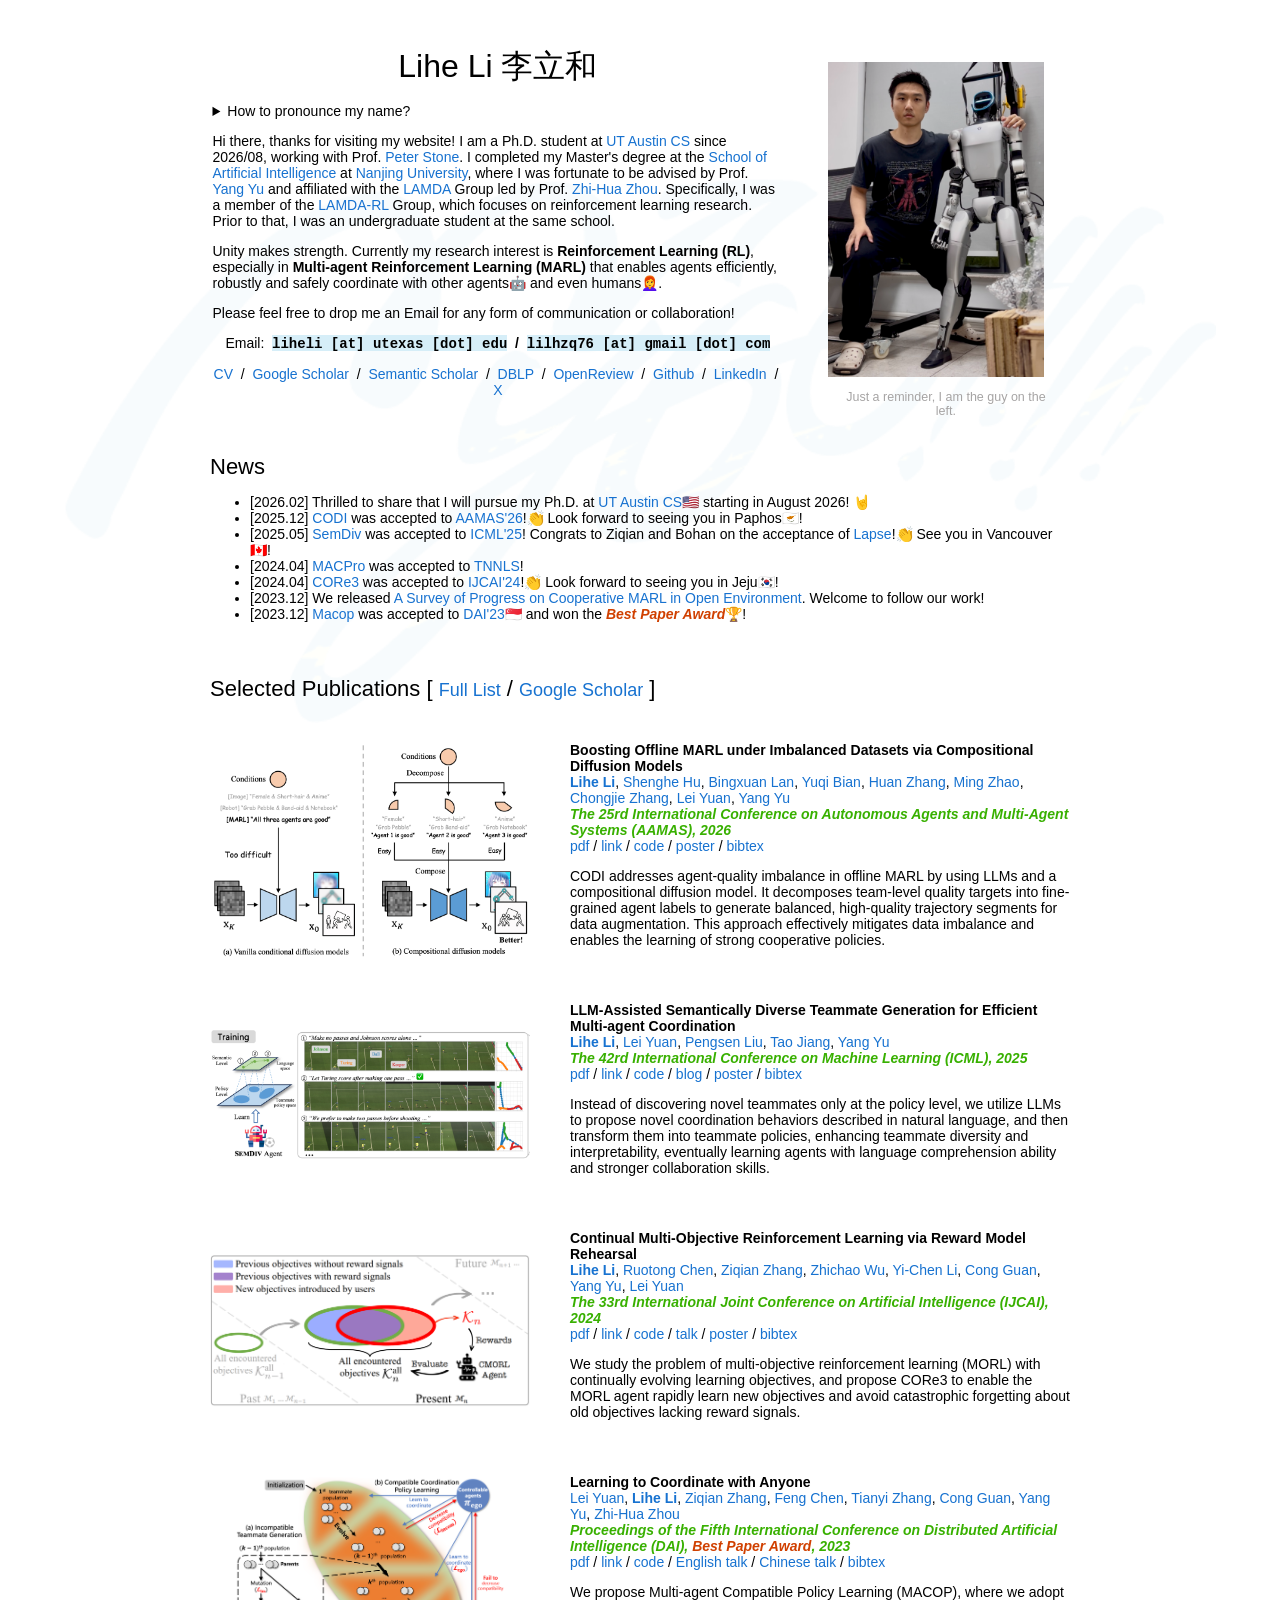
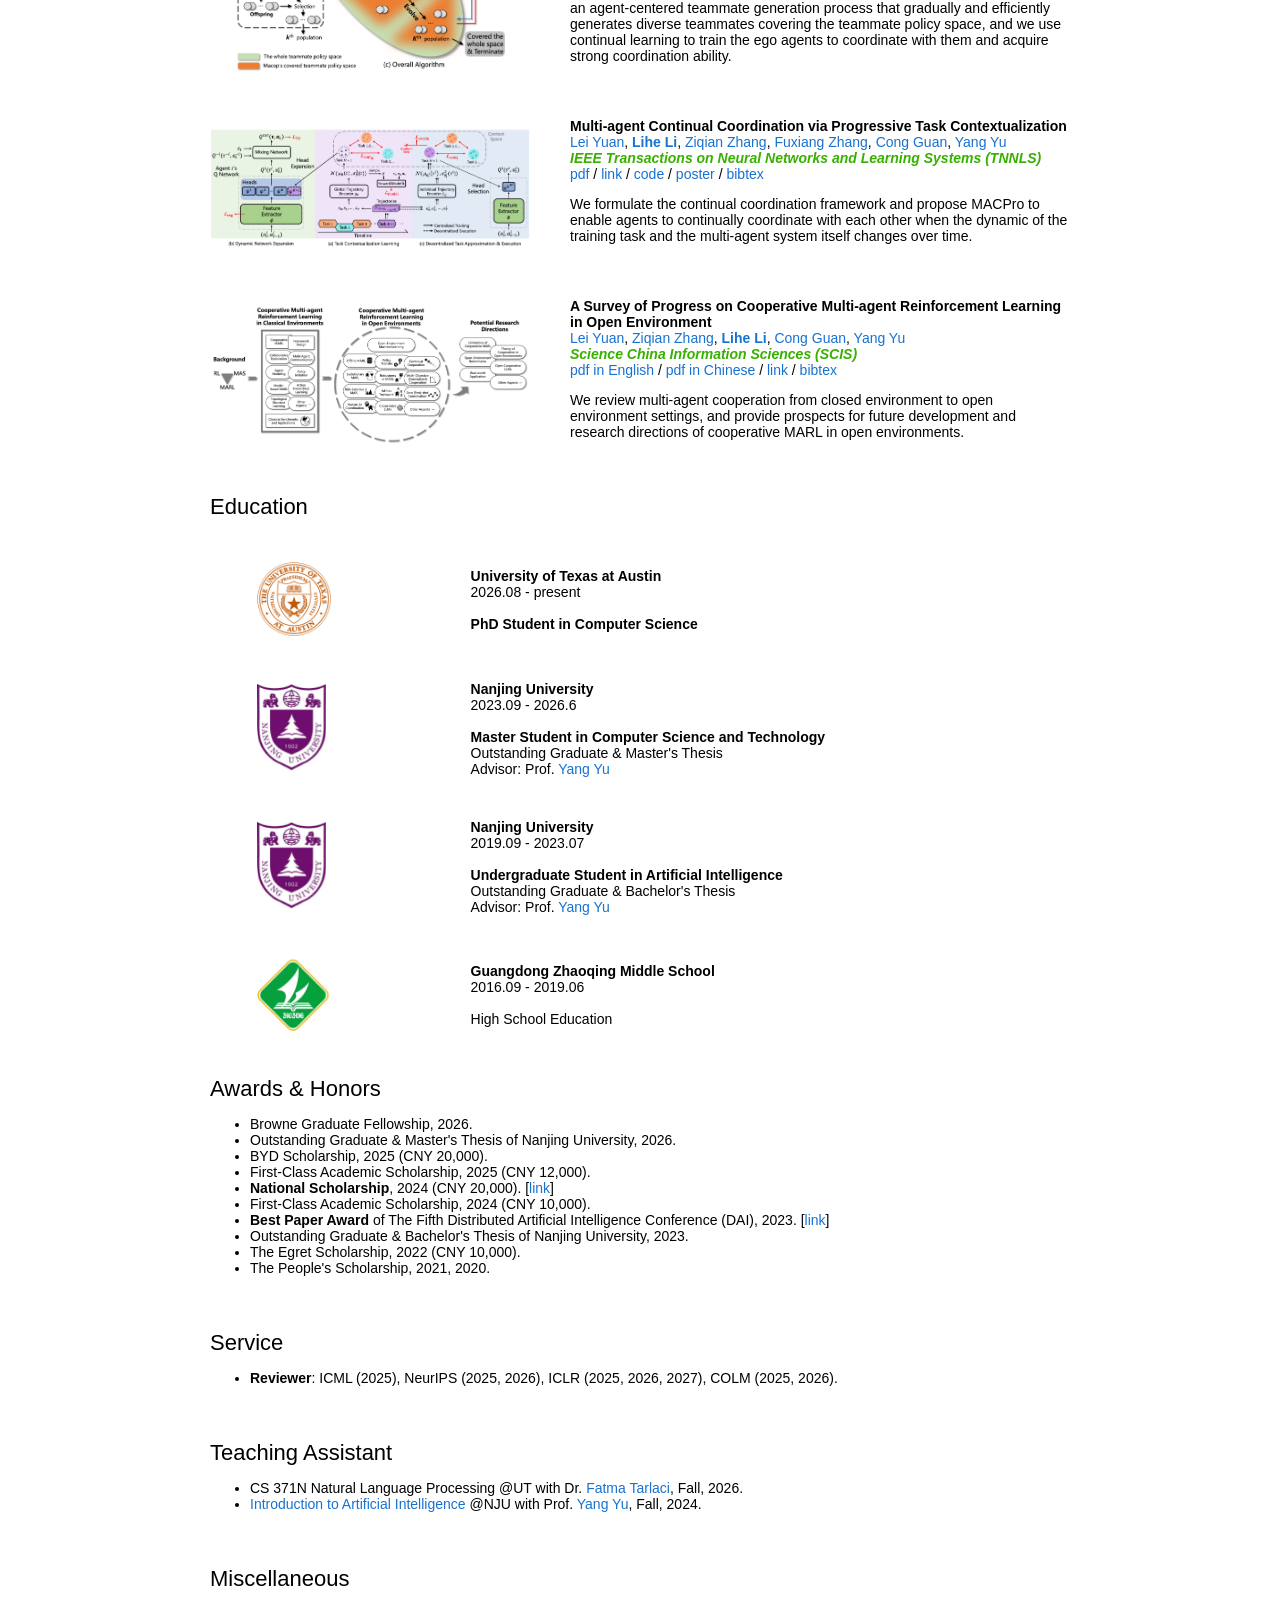
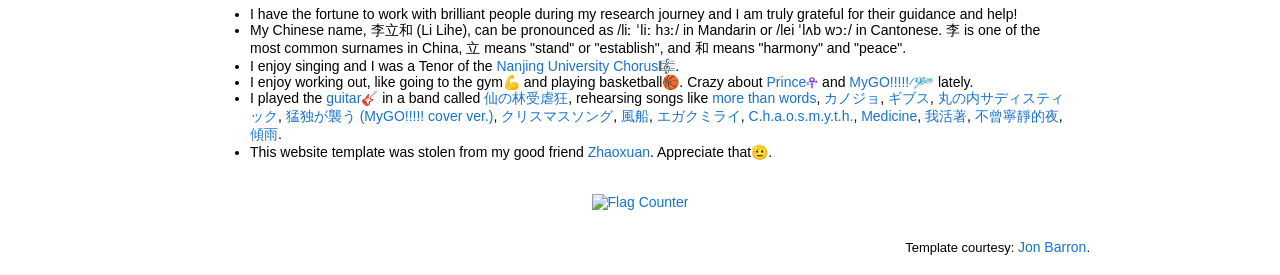
==== commit 612d3abb: "x" ====
--- a/index.html
+++ b/index.html
@@ -272,7 +272,7 @@
                 <td class="section-heading-cell">
                   <span class="section-heading">Service</span>
                   <ul>
-                    <li><strong>Reviewer</strong>: ICML (2025), NeurIPS (2025, 2026), ICLR (2025, 2026), COLM (2025, 2026).</li>
+                    <li><strong>Reviewer</strong>: ICML (2025), NeurIPS (2025, 2026), ICLR (2025, 2026, 2027), COLM (2025, 2026).</li>
                   </ul>
                 </td>
               </tr>
--- a/stylesheet.css
+++ b/stylesheet.css
@@ -146,7 +146,7 @@
   z-index: -1;
   pointer-events: none;
   background: url("data/images/mygo.png") center / 90vw auto no-repeat;
-  opacity: 0.12;
+  opacity: 0.03;
 }
 
 .page-table {
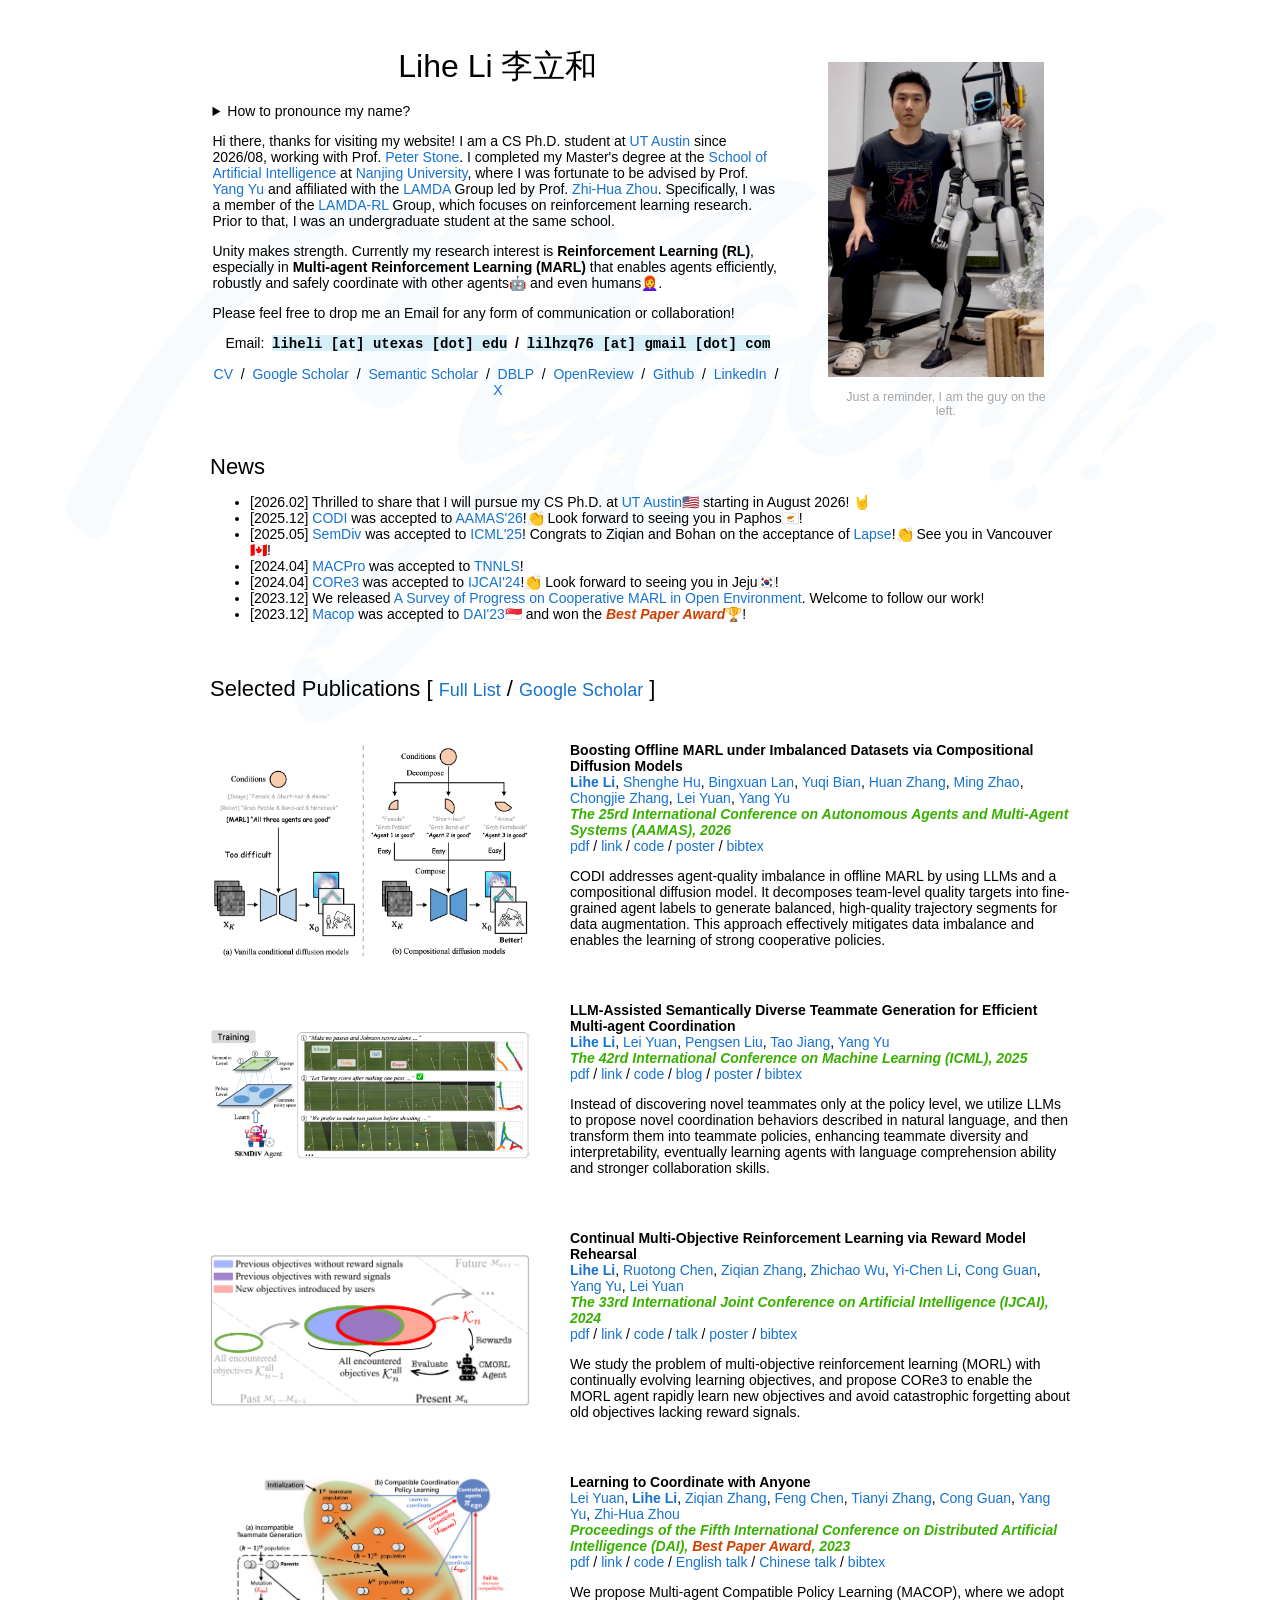
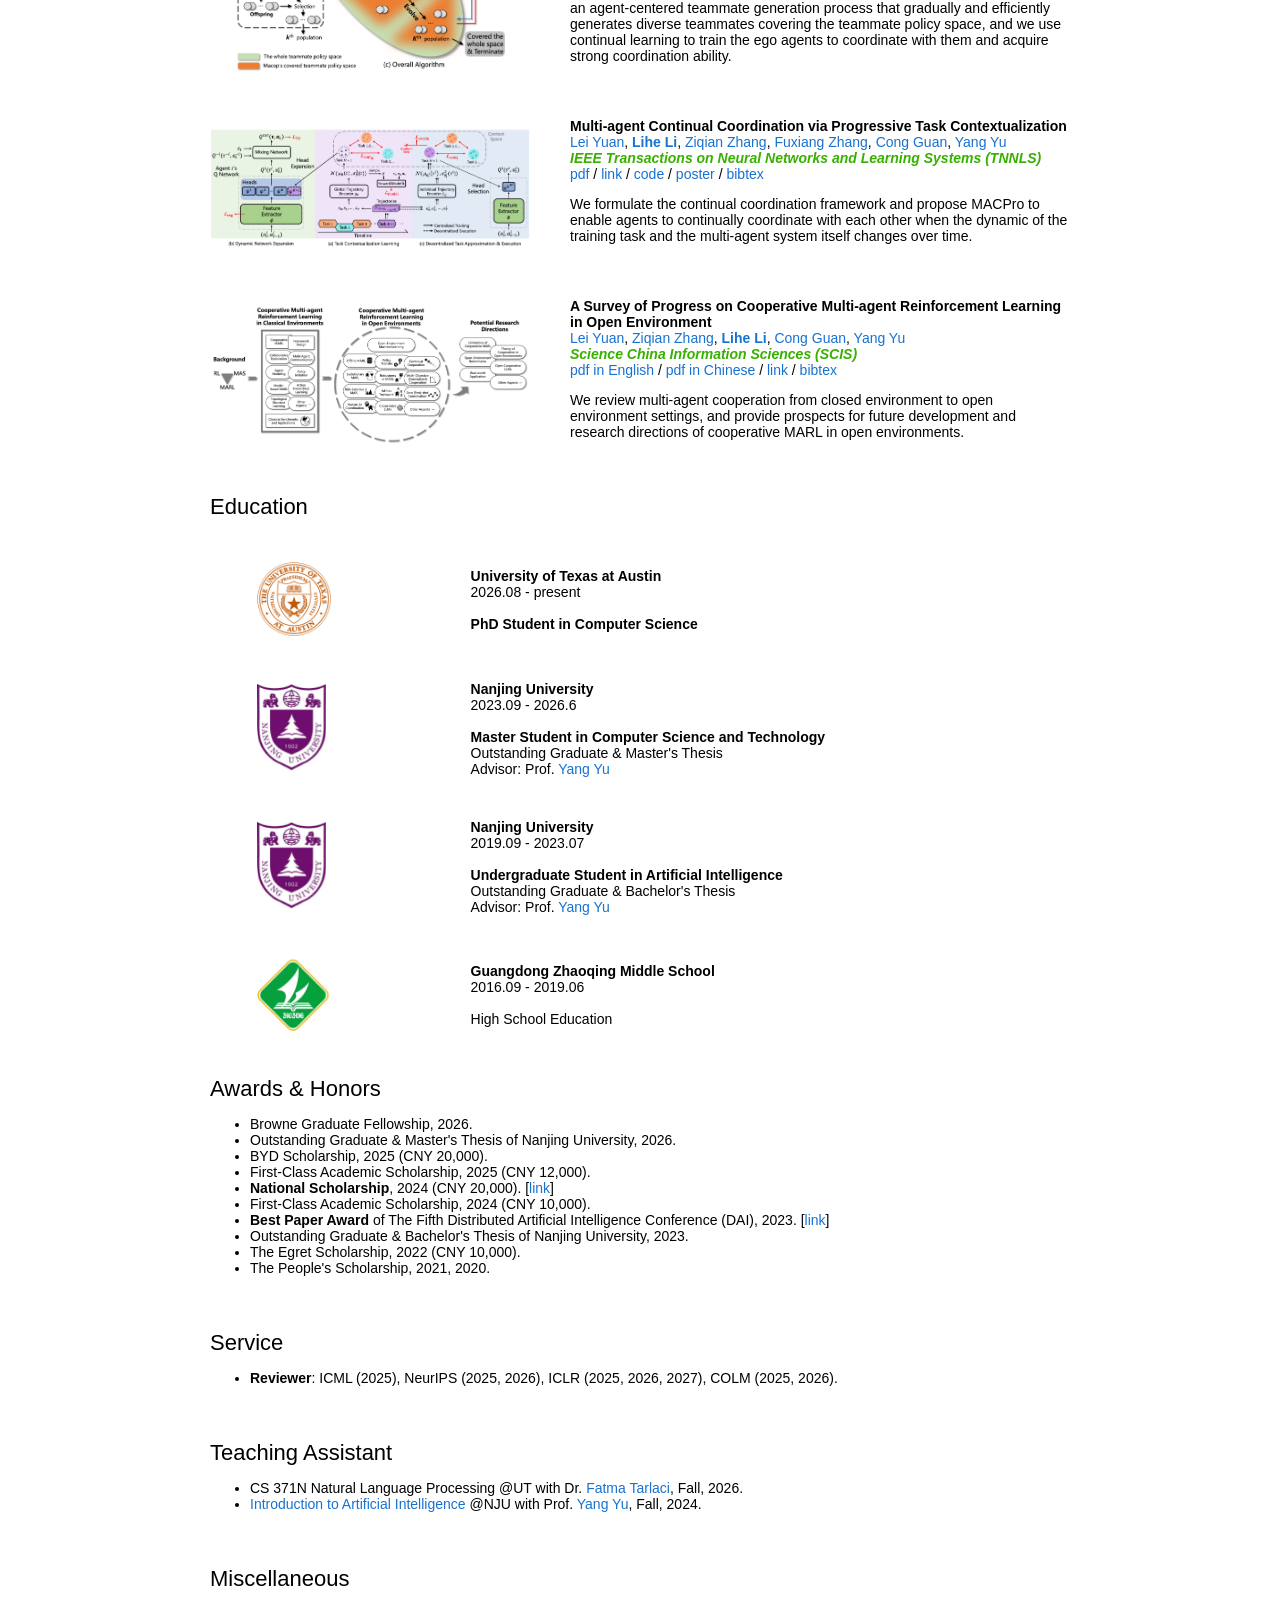
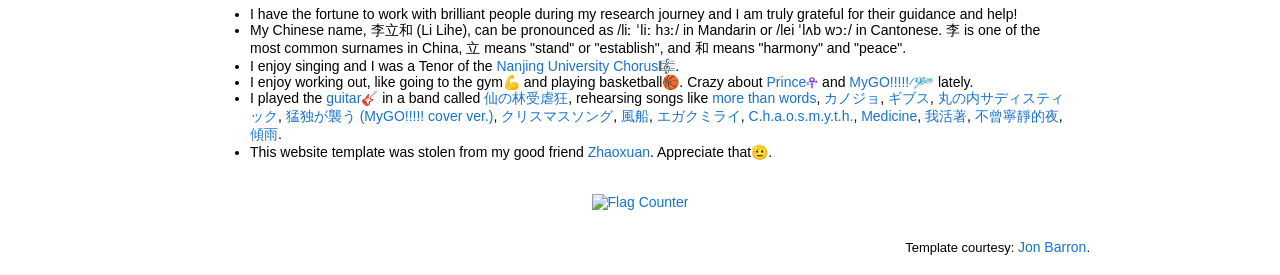
==== commit 1dfab19a: "x" ====
--- a/index.html
+++ b/index.html
@@ -50,7 +50,7 @@
 
                   <p>
                       Hi there, thanks for visiting my website! 
-                        I am a Ph.D. student at <a href="https://www.cs.utexas.edu/" target="_blank">UT Austin CS</a> since 2026/08, working with Prof. <a
+                        I am a CS Ph.D. student at <a href="https://www.cs.utexas.edu/" target="_blank">UT Austin</a> since 2026/08, working with Prof. <a
                         href="https://www.cs.utexas.edu/~pstone/" target="_blank">Peter Stone</a>.
                         I completed my Master's degree at the <a href="https://ai.nju.edu.cn" target="_blank">School of
                         Artificial Intelligence</a> at <a href="https://www.nju.edu.cn/en/" target="_blank">Nanjing
@@ -108,7 +108,7 @@
                 <td>
                   <span class="section-heading">News</span>
                   <ul>
-                    <li> [2026.02] Thrilled to share that I will pursue my Ph.D. at <a href="https://www.cs.utexas.edu/" target="_blank">UT Austin CS</a>🇺🇸 starting in August 2026! 🤘</li>
+                    <li> [2026.02] Thrilled to share that I will pursue my CS Ph.D. at <a href="https://www.cs.utexas.edu/" target="_blank">UT Austin</a>🇺🇸 starting in August 2026! 🤘</li>
                     <li> [2025.12] <a href="data/file/codi.pdf" target="_blank">CODI</a> was
                       accepted to <a href="https://cyprusconferences.org/aamas2026/" target="_blank">AAMAS'26</a>!👏 Look forward to seeing you in Paphos🇨🇾!</li>
                     <!-- <li> [2025.11] <a href="https://arxiv.org/abs/2511.10030" target="_blank">MAICC</a> was accepted to <a
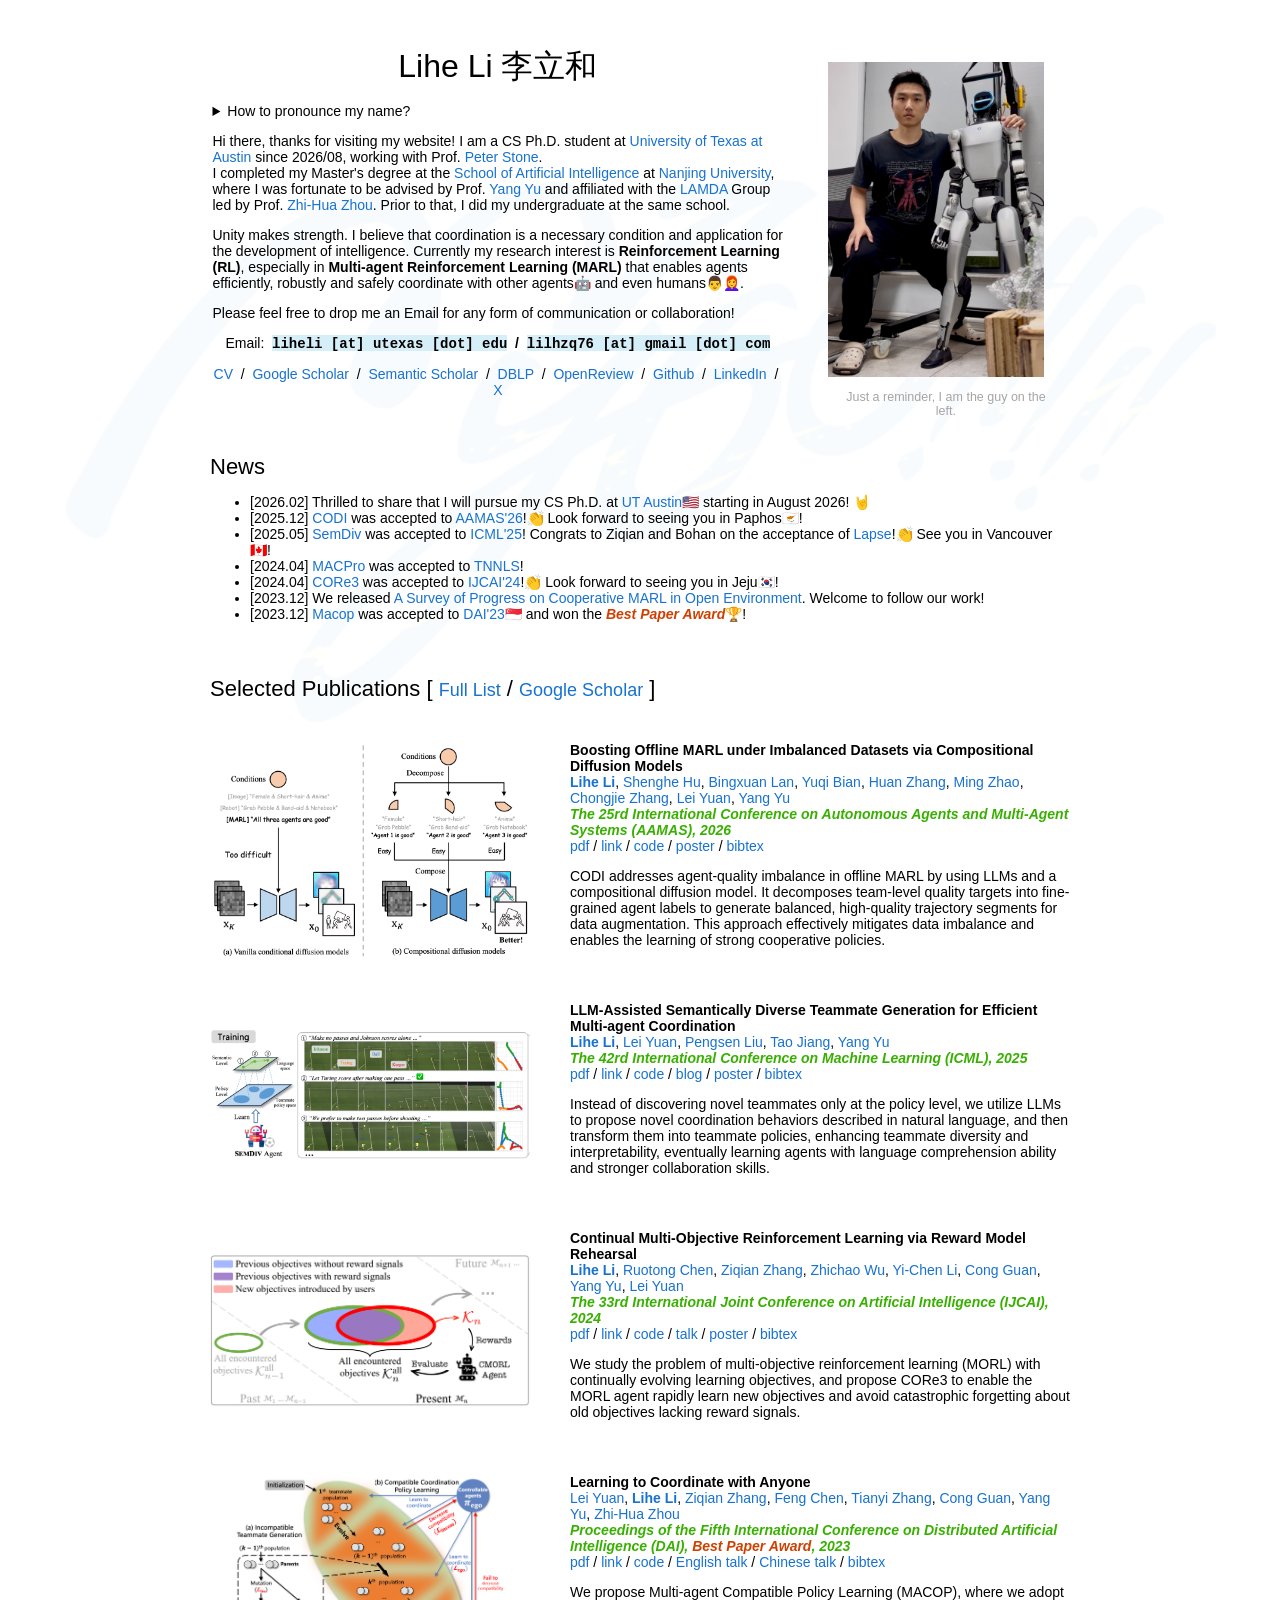
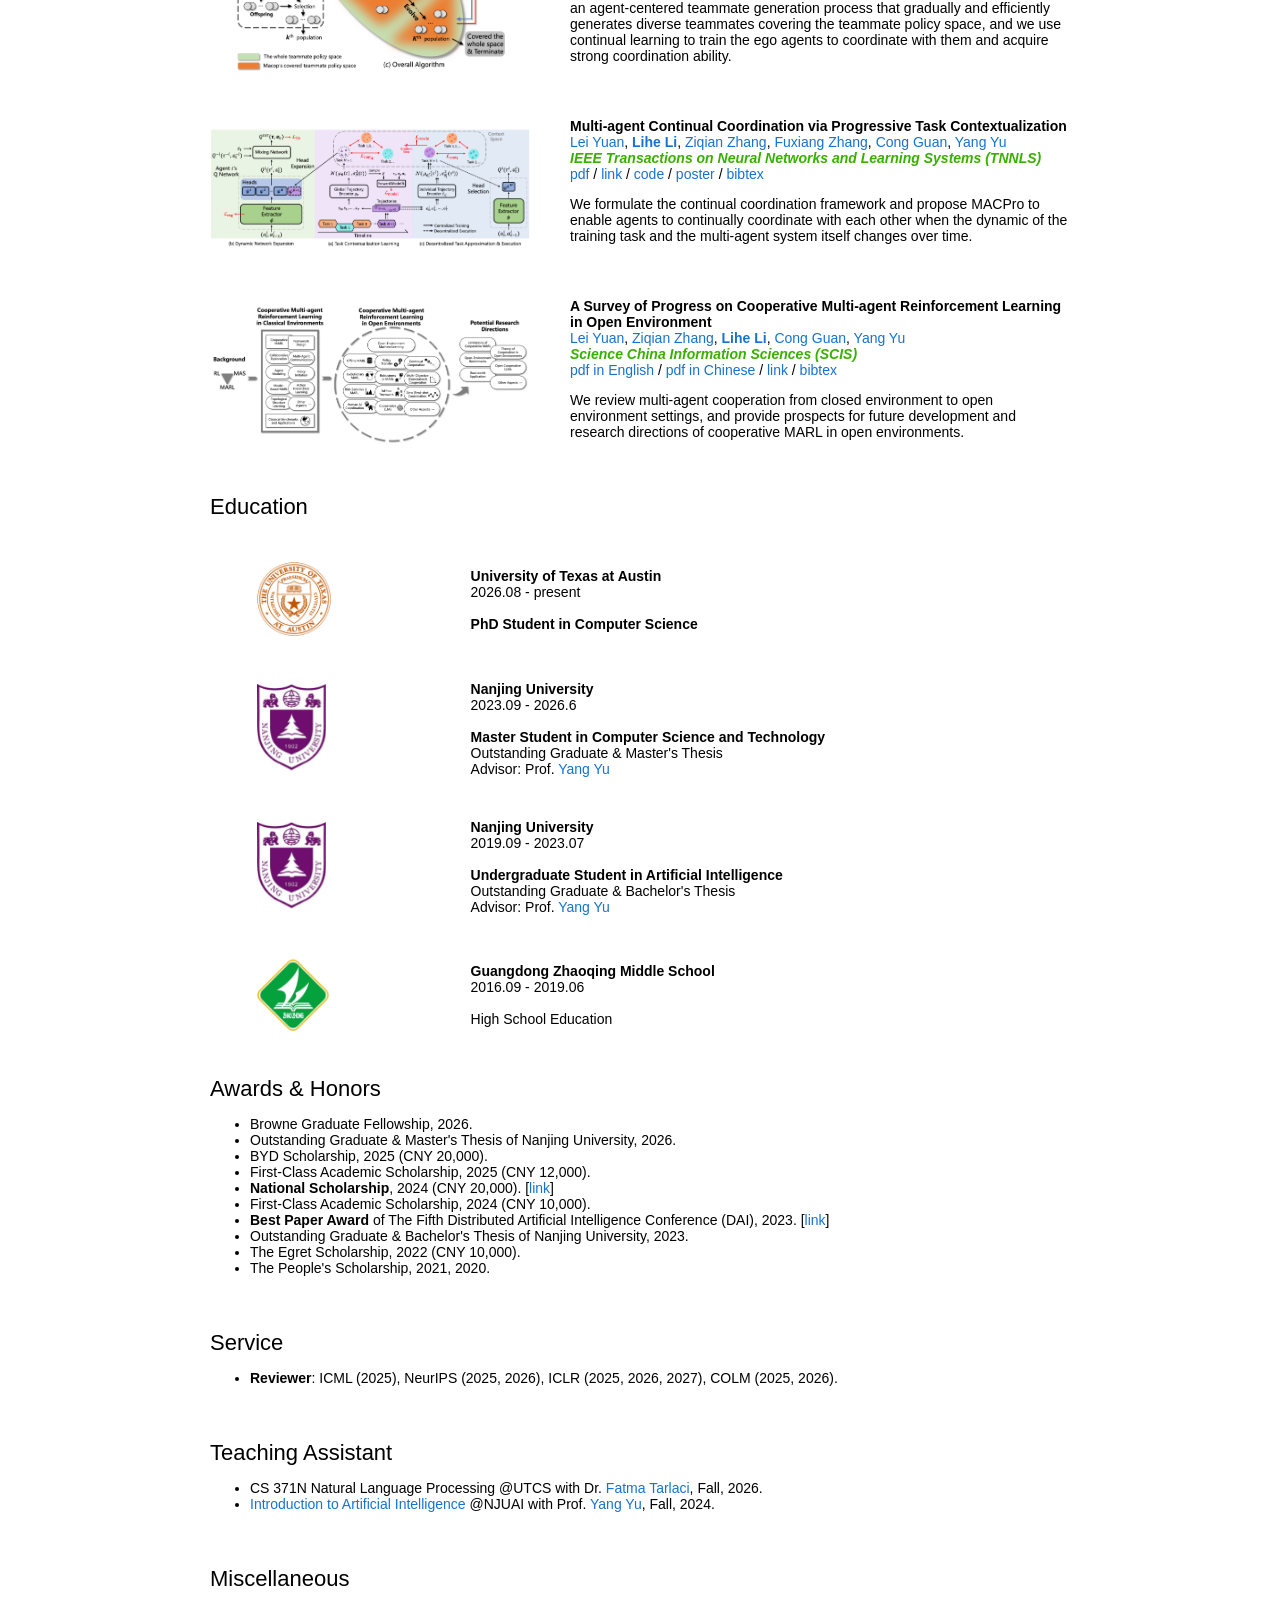
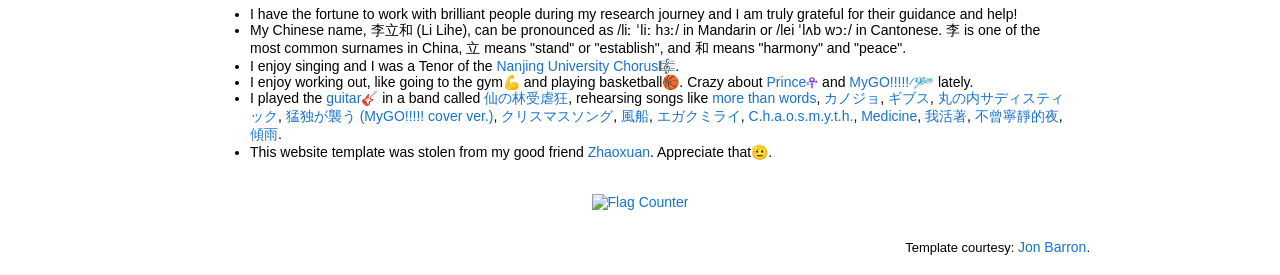
==== commit 9de930d8: "x" ====
--- a/index.html
+++ b/index.html
@@ -50,20 +50,20 @@
 
                   <p>
                       Hi there, thanks for visiting my website! 
-                        I am a CS Ph.D. student at <a href="https://www.cs.utexas.edu/" target="_blank">UT Austin</a> since 2026/08, working with Prof. <a
-                        href="https://www.cs.utexas.edu/~pstone/" target="_blank">Peter Stone</a>.
+                        I am a CS Ph.D. student at <a href="https://www.cs.utexas.edu/" target="_blank">University of Texas at Austin</a> since 2026/08, working with Prof. <a
+                        href="https://www.cs.utexas.edu/~pstone/" target="_blank">Peter Stone</a>. <br> 
                         I completed my Master's degree at the <a href="https://ai.nju.edu.cn" target="_blank">School of
                         Artificial Intelligence</a> at <a href="https://www.nju.edu.cn/en/" target="_blank">Nanjing
                         University</a>, where I was fortunate to be advised by Prof. <a
                         href="http://www.lamda.nju.edu.cn/yuy" target="_blank">Yang Yu</a> and affiliated with the <a
                         href="http://www.lamda.nju.edu.cn/MainPage.ashx" target="_blank">LAMDA</a> Group led by Prof.
-                        <a href="http://www.lamda.nju.edu.cn/zhouzh/" target="_blank">Zhi-Hua Zhou</a>. Specifically, I was a member of the <a
-                        href="https://lamda-rl.nju.edu.cn" target="_blank">LAMDA-RL</a> Group, which focuses on reinforcement learning research.
-                        Prior to that, I was an undergraduate student at the same school.
+                        <a href="http://www.lamda.nju.edu.cn/zhouzh/" target="_blank">Zhi-Hua Zhou</a>.
+                        Prior to that, I did my undergraduate at the same school.
                   </p>
                   <p>
-                    Unity makes strength. Currently my research interest is <b>Reinforcement Learning (RL)</b>, especially in <b>Multi-agent
-                      Reinforcement Learning (MARL)</b> that enables agents efficiently, robustly and safely coordinate with other agents🤖 and even humans👩‍🦰.
+                    Unity makes strength. I believe that coordination is a necessary condition and application for the development of intelligence.
+                    Currently my research interest is <b>Reinforcement Learning (RL)</b>, especially in <b>Multi-agent
+                      Reinforcement Learning (MARL)</b> that enables agents efficiently, robustly and safely coordinate with other agents🤖 and even humans👨👩‍🦰.
                   </p>
 
                   <p>
@@ -289,8 +289,8 @@
                 <td class="section-heading-cell">
                   <span class="section-heading">Teaching Assistant</span>
                   <ul>
-                    <li>CS 371N Natural Language Processing @UT with Dr. <a href="https://www.cs.utexas.edu/people/faculty-researchers/fatma-tarlaci" target="_blank">Fatma Tarlaci</a>, Fall, 2026.</li>
-                    <li><a href="https://www.lamda.nju.edu.cn/introAI/index.html" target="_blank">Introduction to Artificial Intelligence</a> @NJU with Prof. <a href="https://www.wolai.com/eyounx/dtR1MTyRXS5tP5Cex4KtdK" target="_blank">Yang Yu</a>, Fall, 2024.</li>
+                    <li>CS 371N Natural Language Processing @UTCS with Dr. <a href="https://www.cs.utexas.edu/people/faculty-researchers/fatma-tarlaci" target="_blank">Fatma Tarlaci</a>, Fall, 2026.</li>
+                    <li><a href="https://www.lamda.nju.edu.cn/introAI/index.html" target="_blank">Introduction to Artificial Intelligence</a> @NJUAI with Prof. <a href="https://www.wolai.com/eyounx/dtR1MTyRXS5tP5Cex4KtdK" target="_blank">Yang Yu</a>, Fall, 2024.</li>
                   </ul>
                 </td>
               </tr>
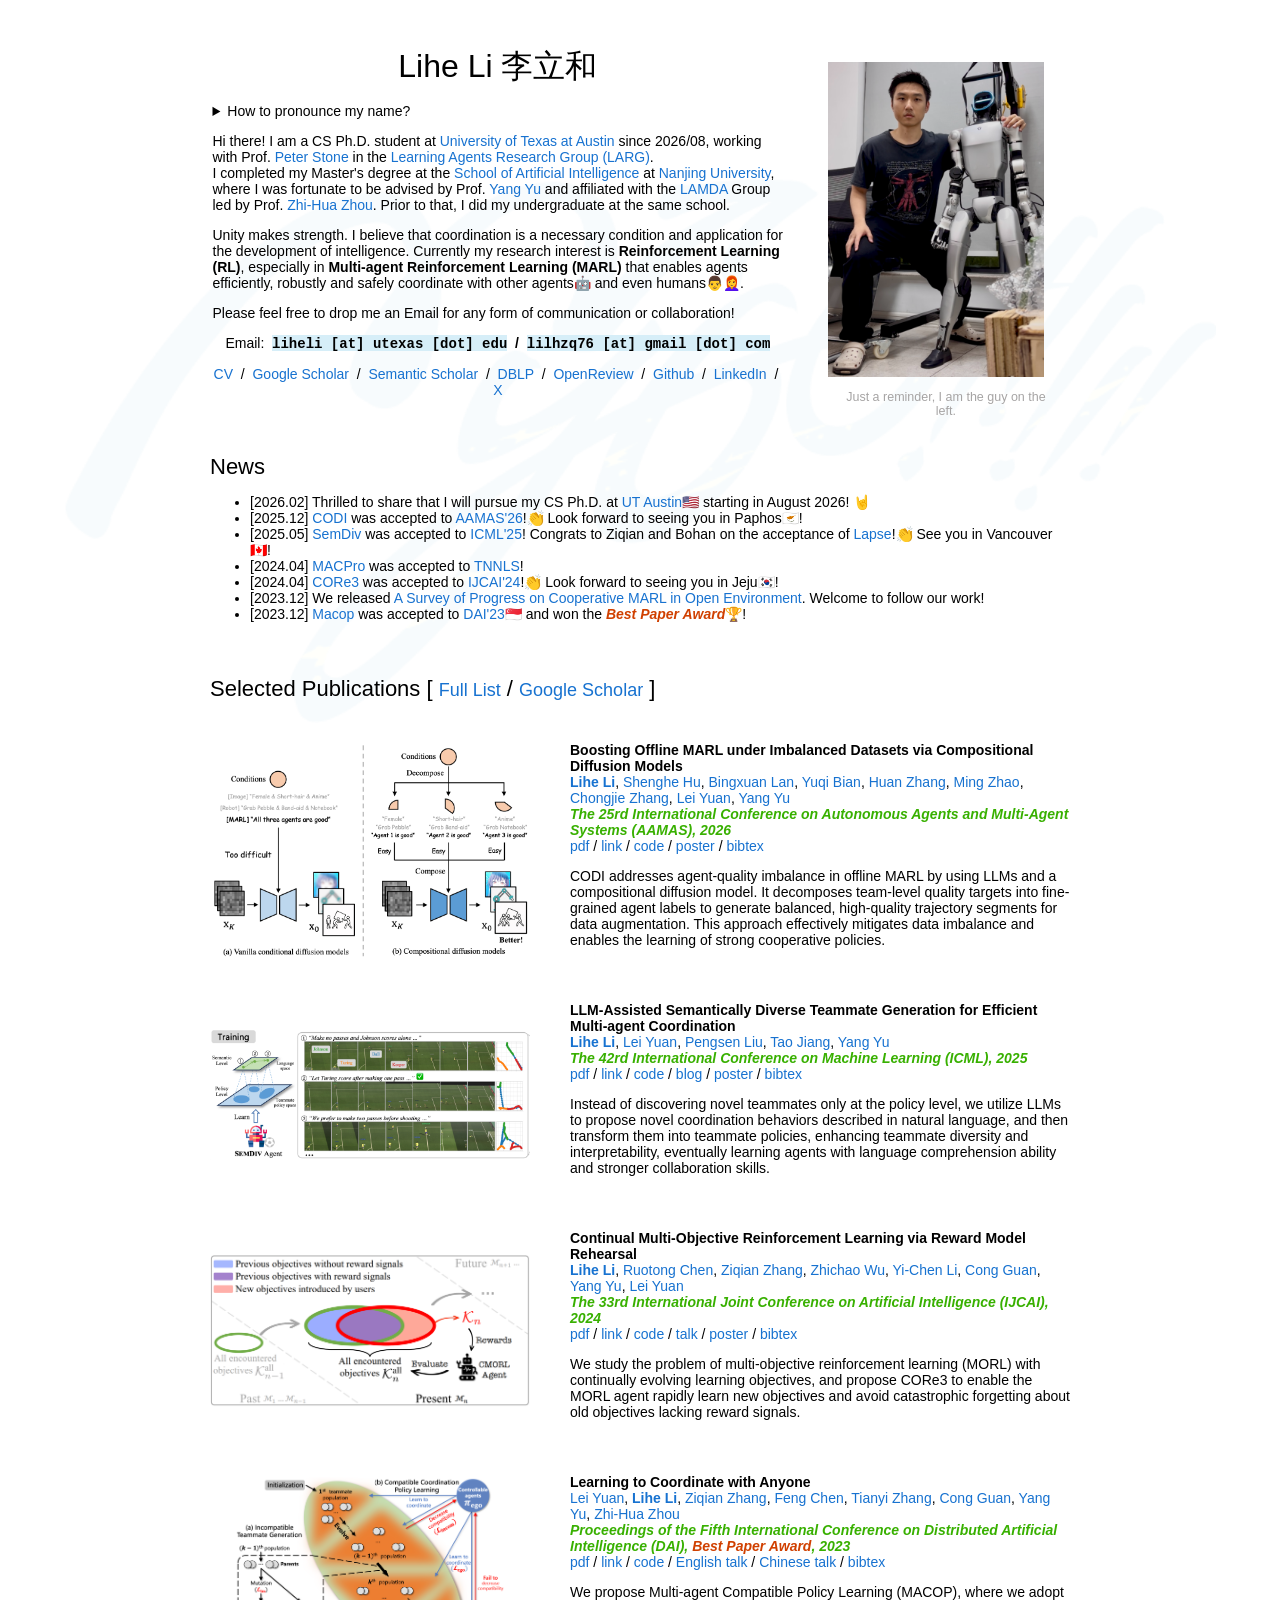
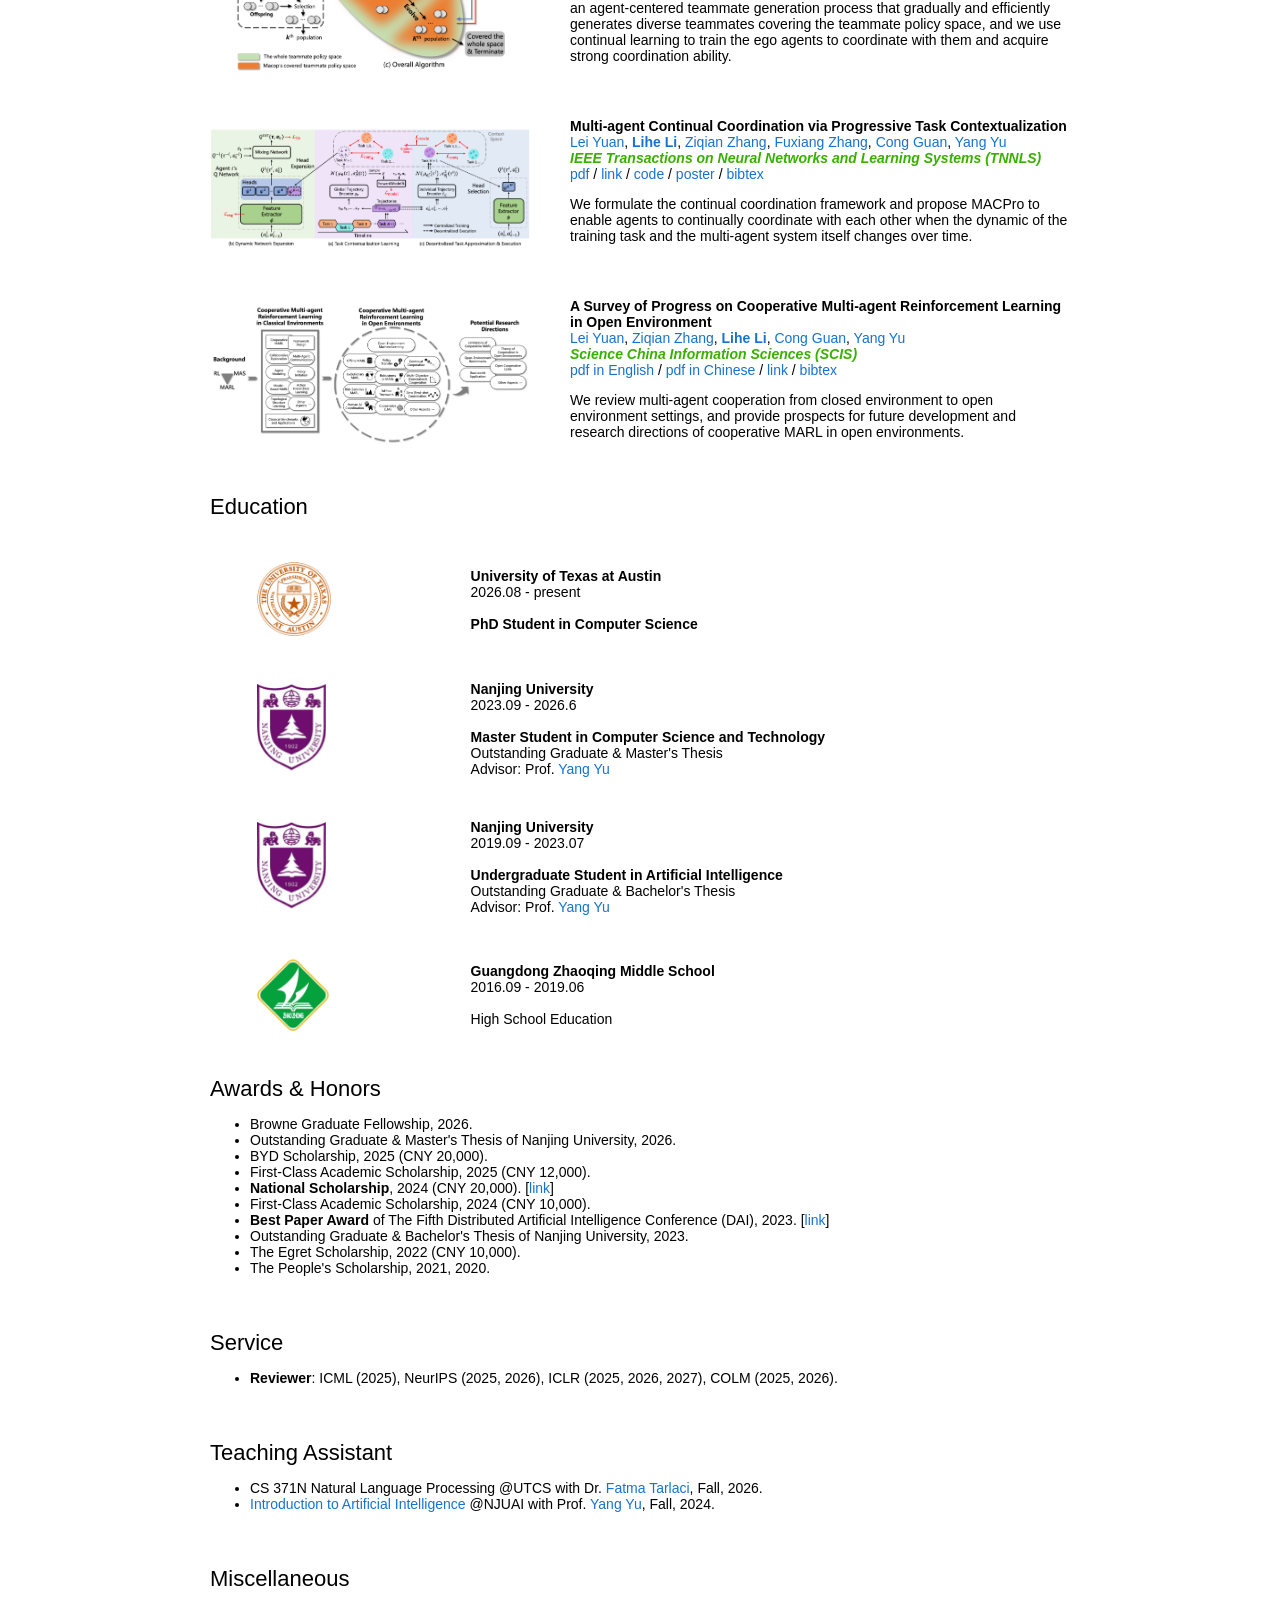
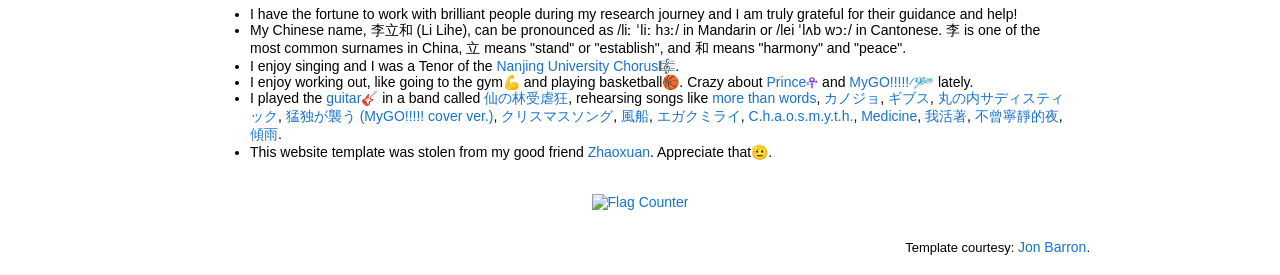
==== commit 26d40151: "x" ====
--- a/index.html
+++ b/index.html
@@ -49,9 +49,10 @@
                   </details>
 
                   <p>
-                      Hi there, thanks for visiting my website! 
+                      Hi there! 
                         I am a CS Ph.D. student at <a href="https://www.cs.utexas.edu/" target="_blank">University of Texas at Austin</a> since 2026/08, working with Prof. <a
-                        href="https://www.cs.utexas.edu/~pstone/" target="_blank">Peter Stone</a>. <br> 
+                        href="https://www.cs.utexas.edu/~pstone/" target="_blank">Peter Stone</a> in the <a
+                        href="https://larg.cs.utexas.edu/" target="_blank">Learning Agents Research Group (LARG)</a>. <br>
                         I completed my Master's degree at the <a href="https://ai.nju.edu.cn" target="_blank">School of
                         Artificial Intelligence</a> at <a href="https://www.nju.edu.cn/en/" target="_blank">Nanjing
                         University</a>, where I was fortunate to be advised by Prof. <a
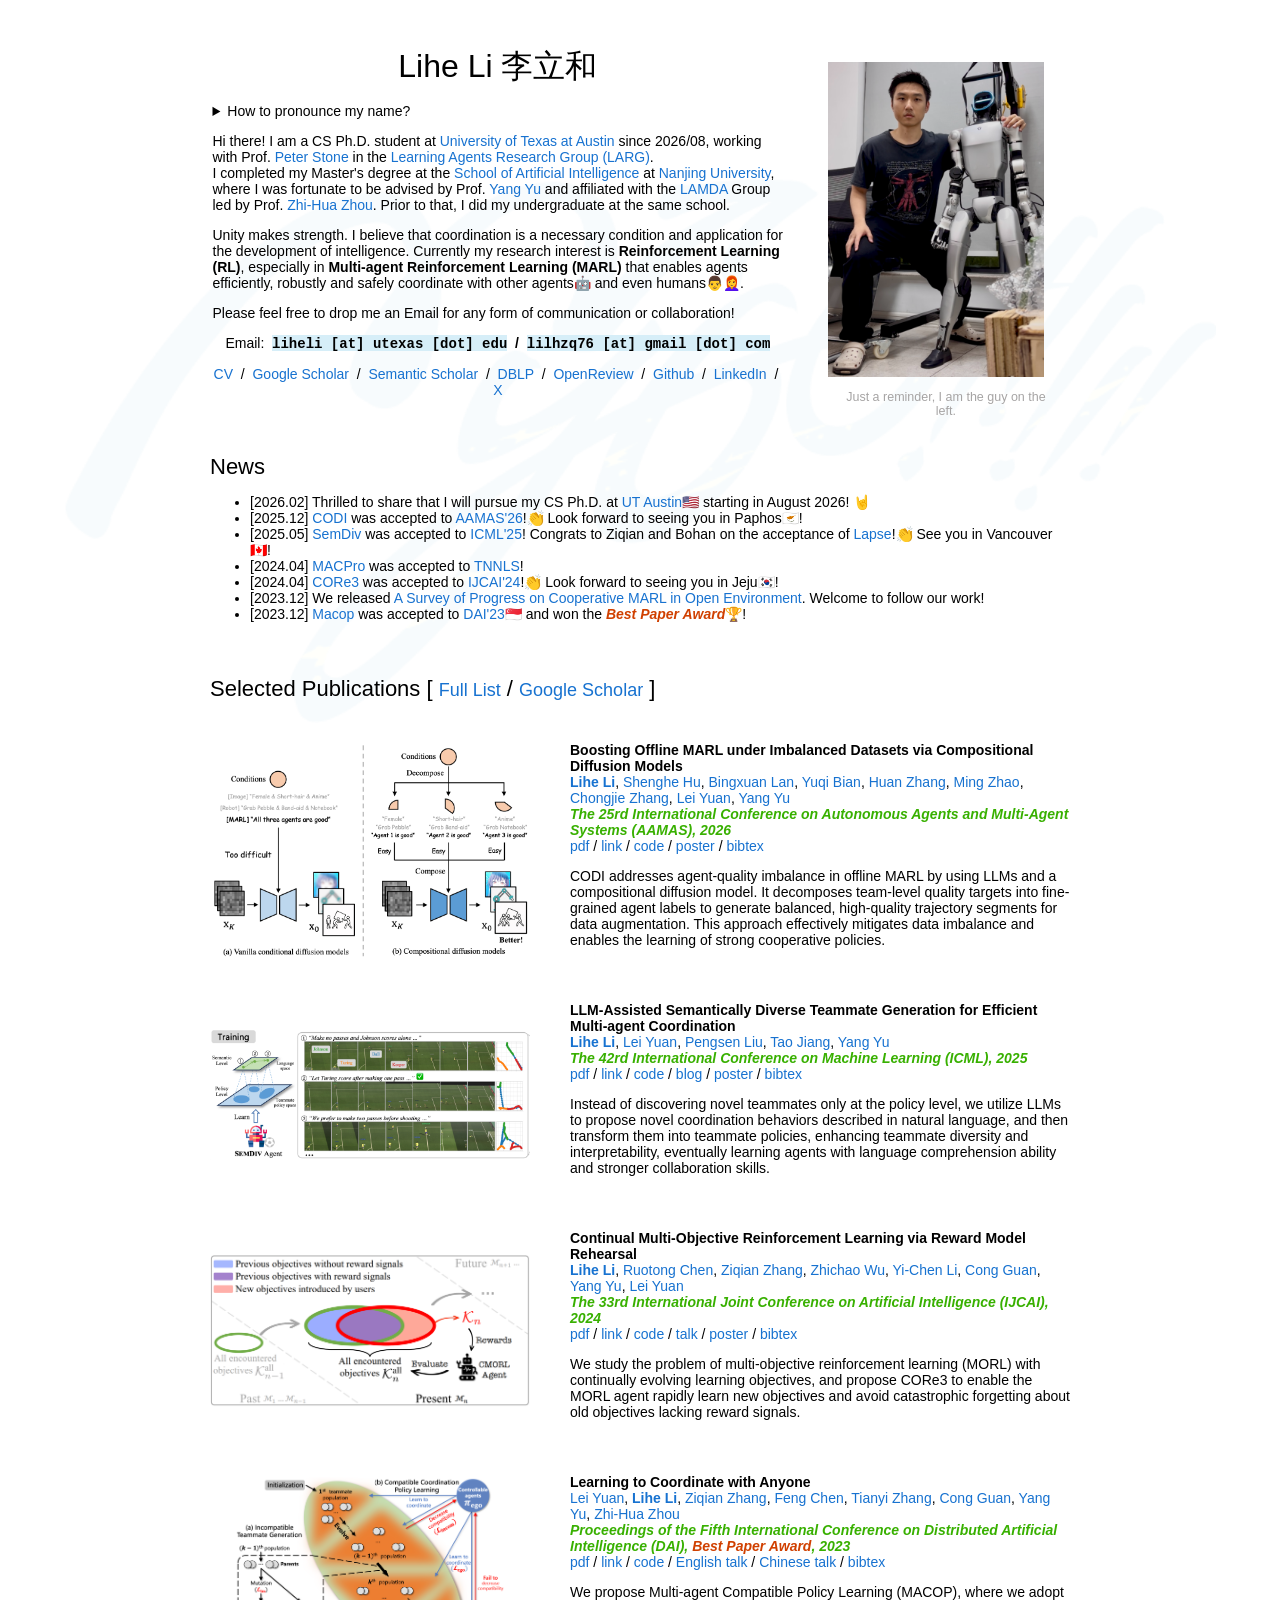
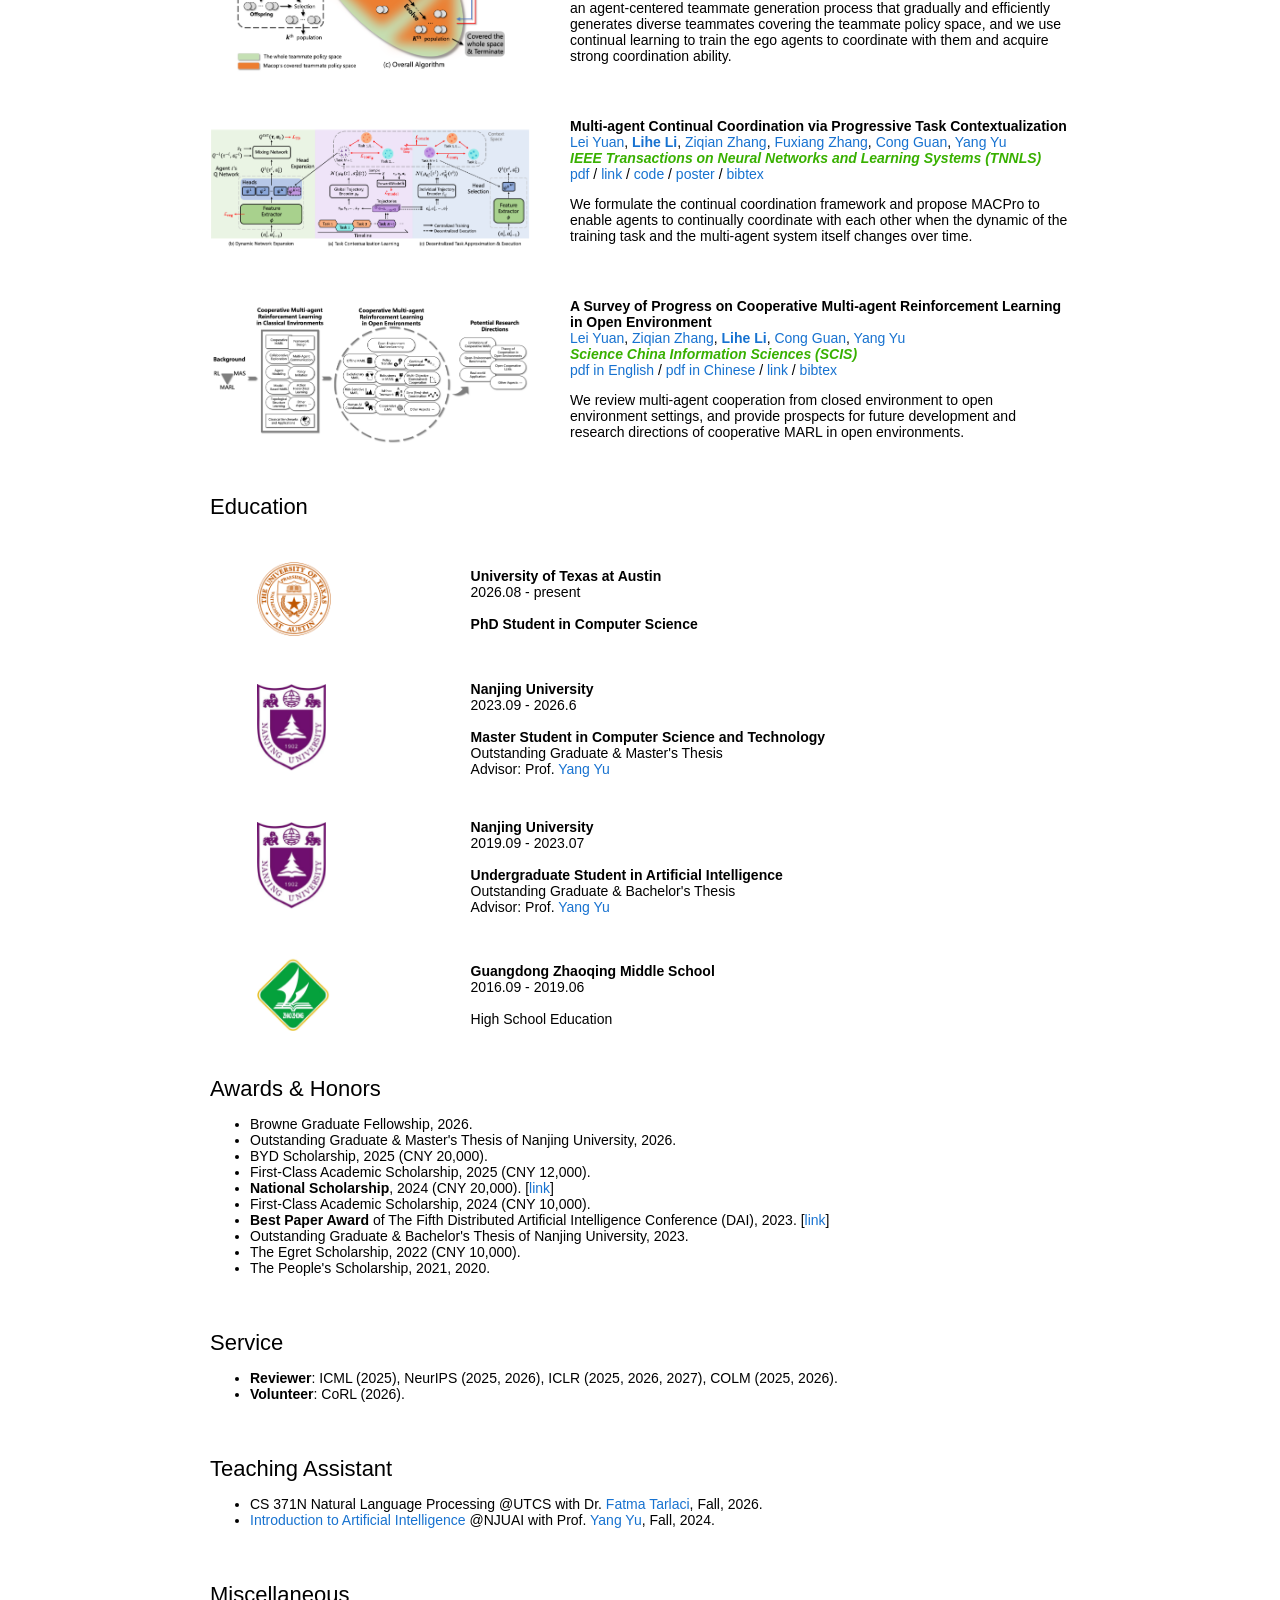
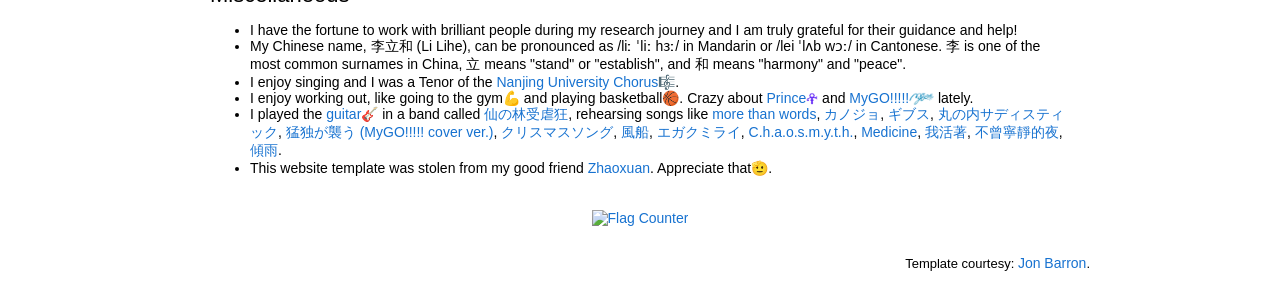
==== commit dba330ad: "Add CoRL 2026 volunteer to service Co-Authored-By: Claude Opus 5.5 <noreply@anthropic.com>" ====
--- a/index.html
+++ b/index.html
@@ -274,6 +274,7 @@
                   <span class="section-heading">Service</span>
                   <ul>
                     <li><strong>Reviewer</strong>: ICML (2025), NeurIPS (2025, 2026), ICLR (2025, 2026, 2027), COLM (2025, 2026).</li>
+                    <li><strong>Volunteer</strong>: CoRL (2026).</li>
                   </ul>
                 </td>
               </tr>
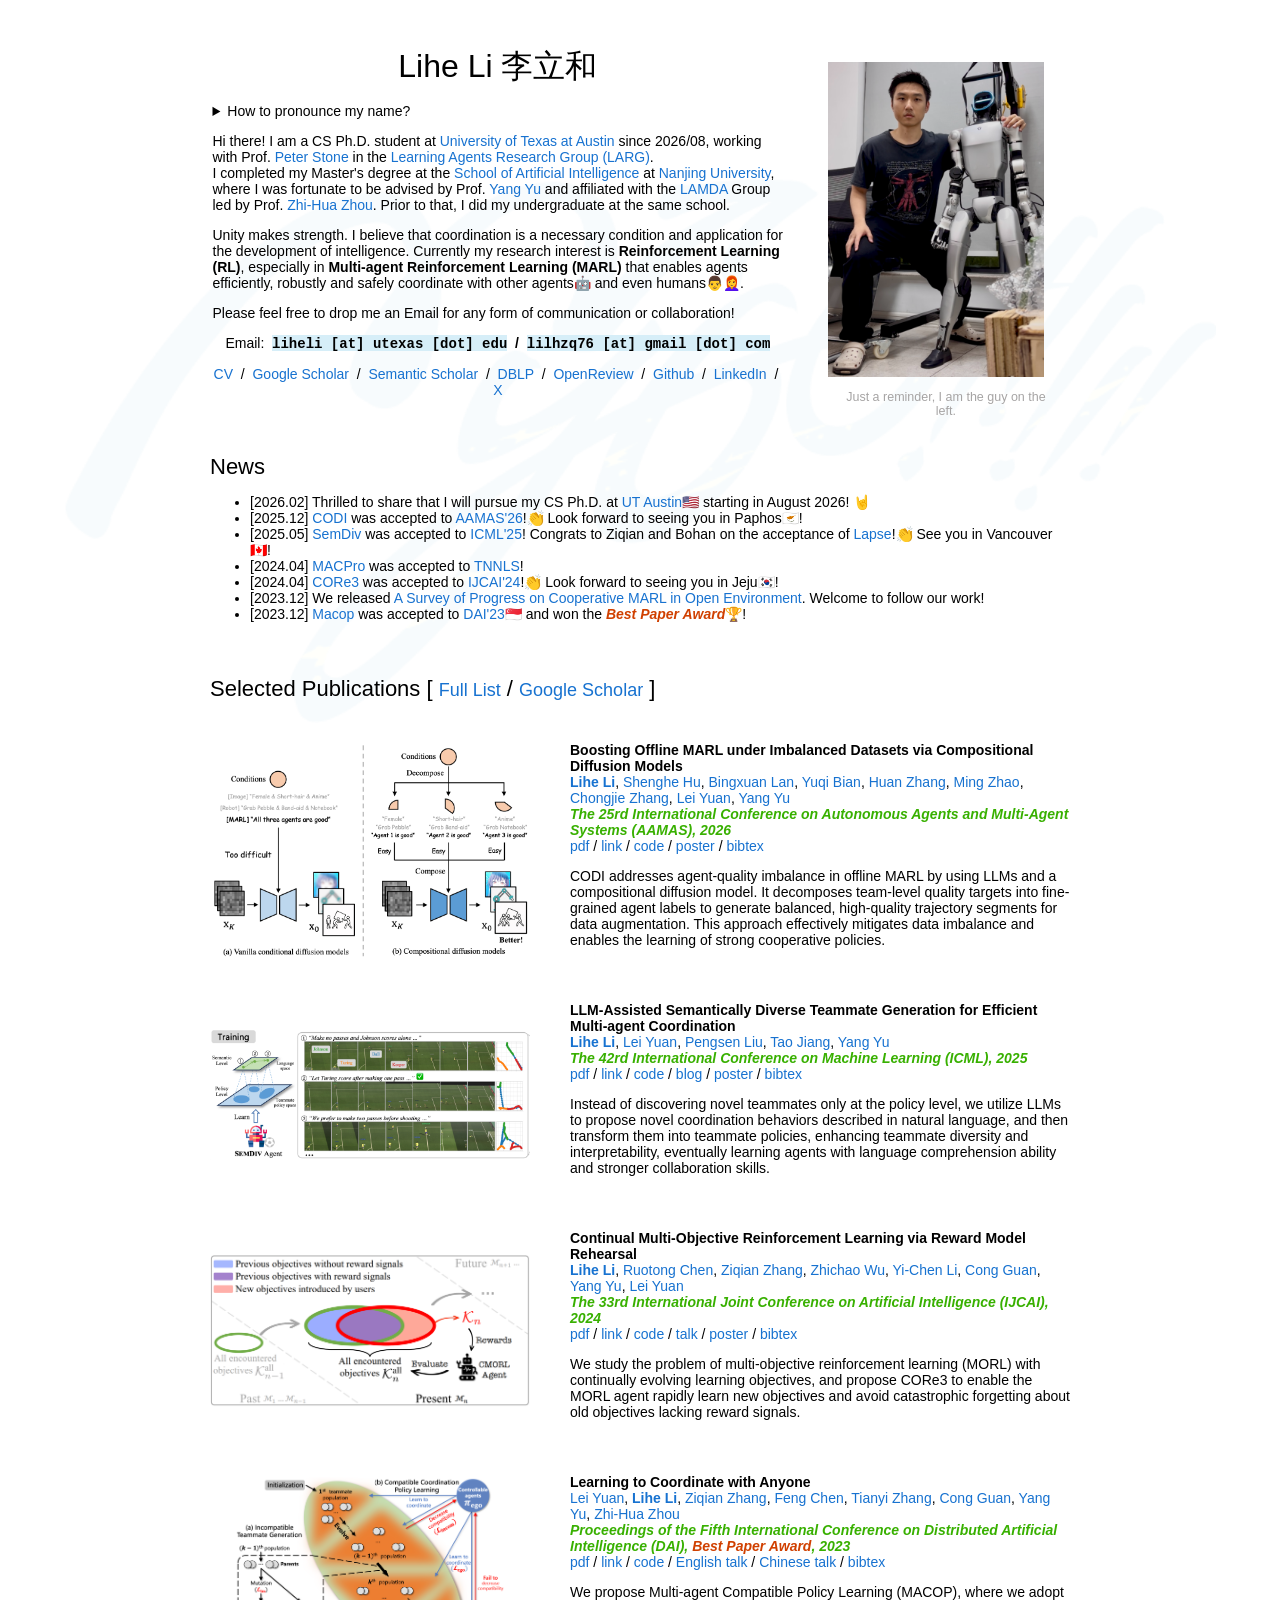
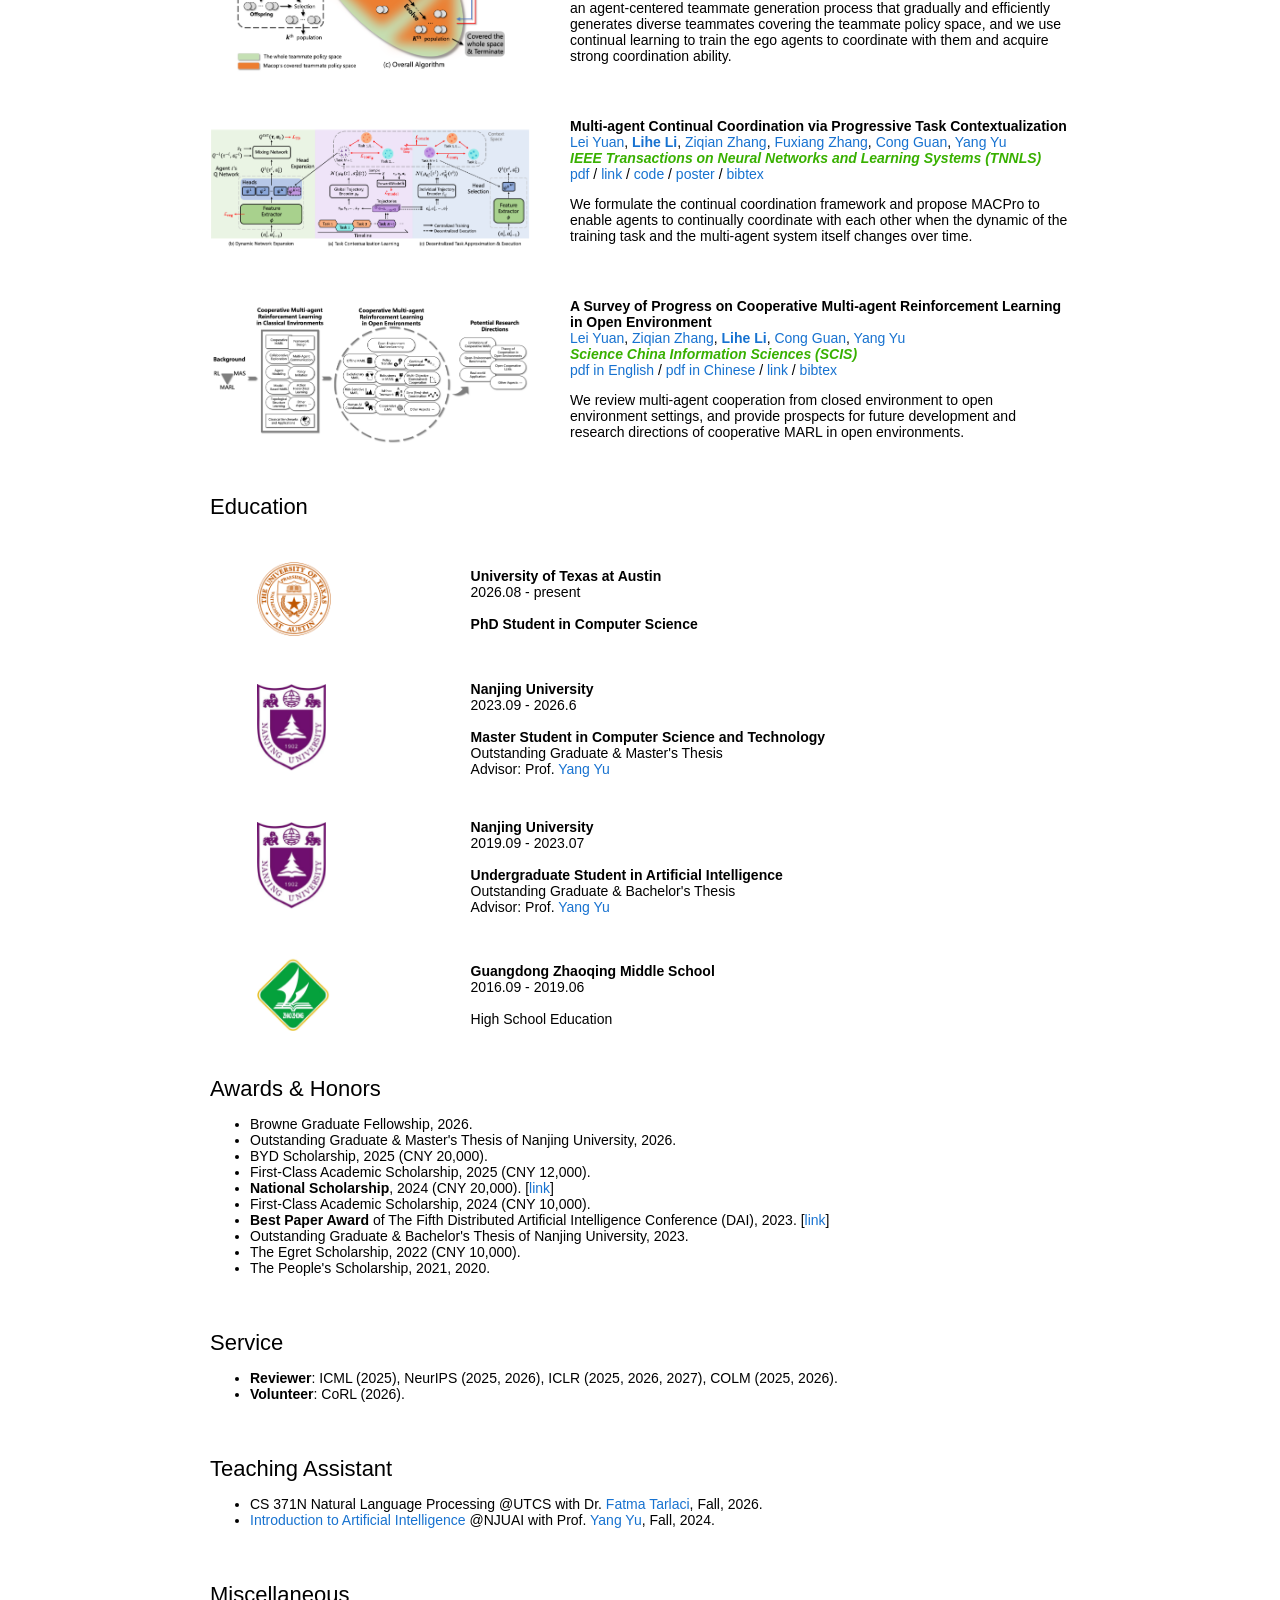
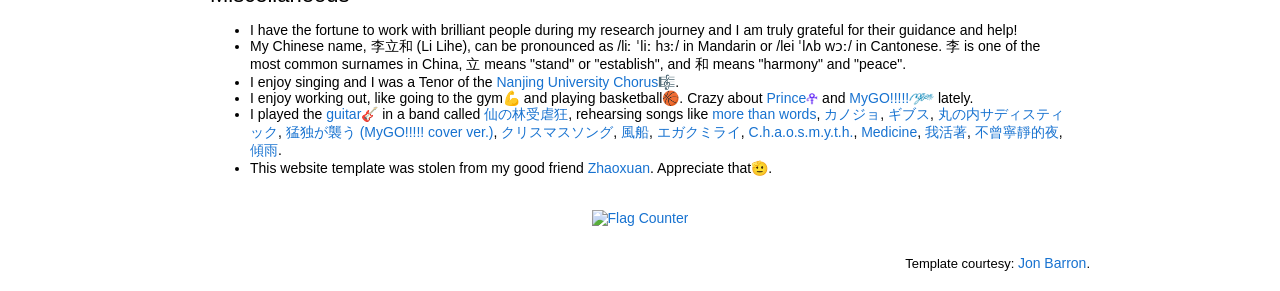
==== commit 2465a66b: "x" ====
--- a/index.html
+++ b/index.html
@@ -83,7 +83,7 @@
                     <a href="https://openreview.net/profile?id=%7ELihe_Li1" target="_blank">OpenReview</a> &nbsp/&nbsp
                     <a href="https://github.com/lilh76" target="_blank">Github</a> &nbsp/&nbsp
                     <a href="https://www.linkedin.com/in/liheli/" target="_blank">LinkedIn</a> &nbsp/&nbsp
-                    <a href="https://twitter.com/lilh76" target="_blank">X</a>
+                    <a href="https://x.com/lilh76/all" target="_blank">X</a>
                   </p>
                 </td>
 
